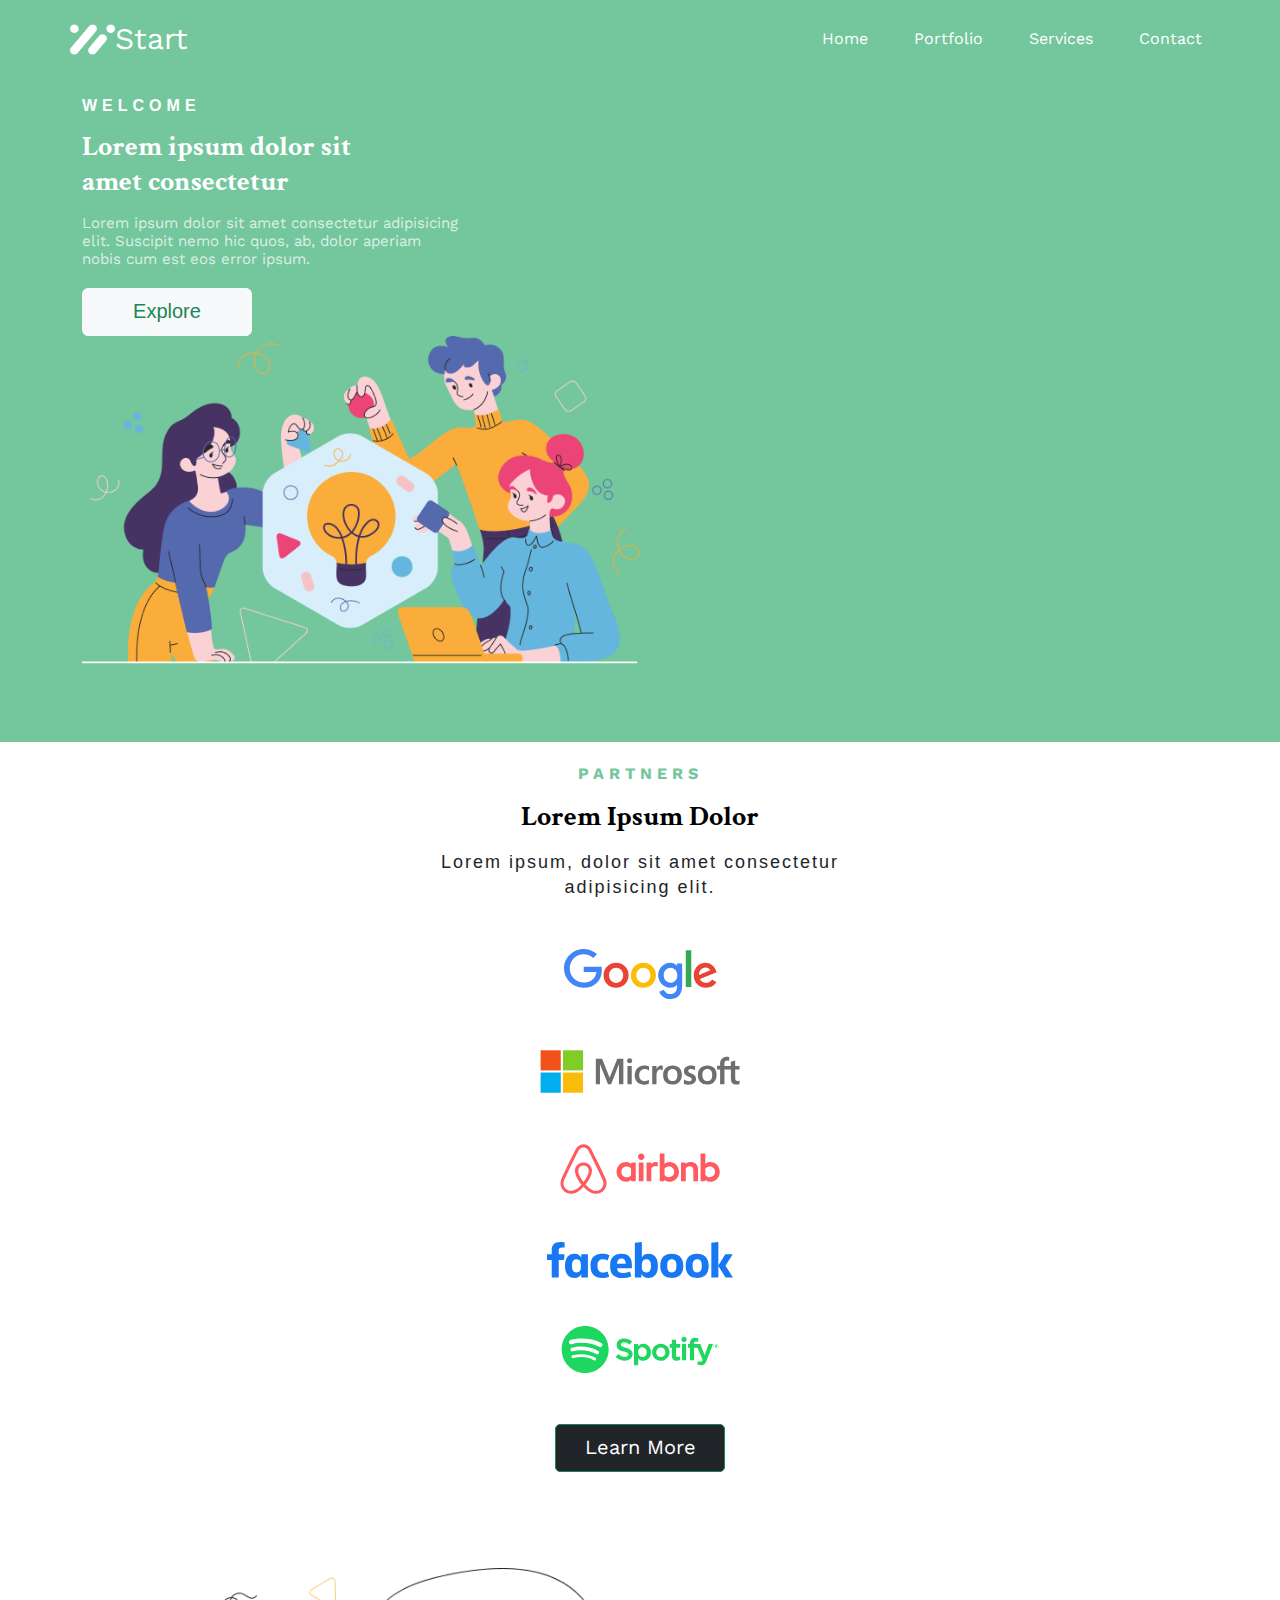
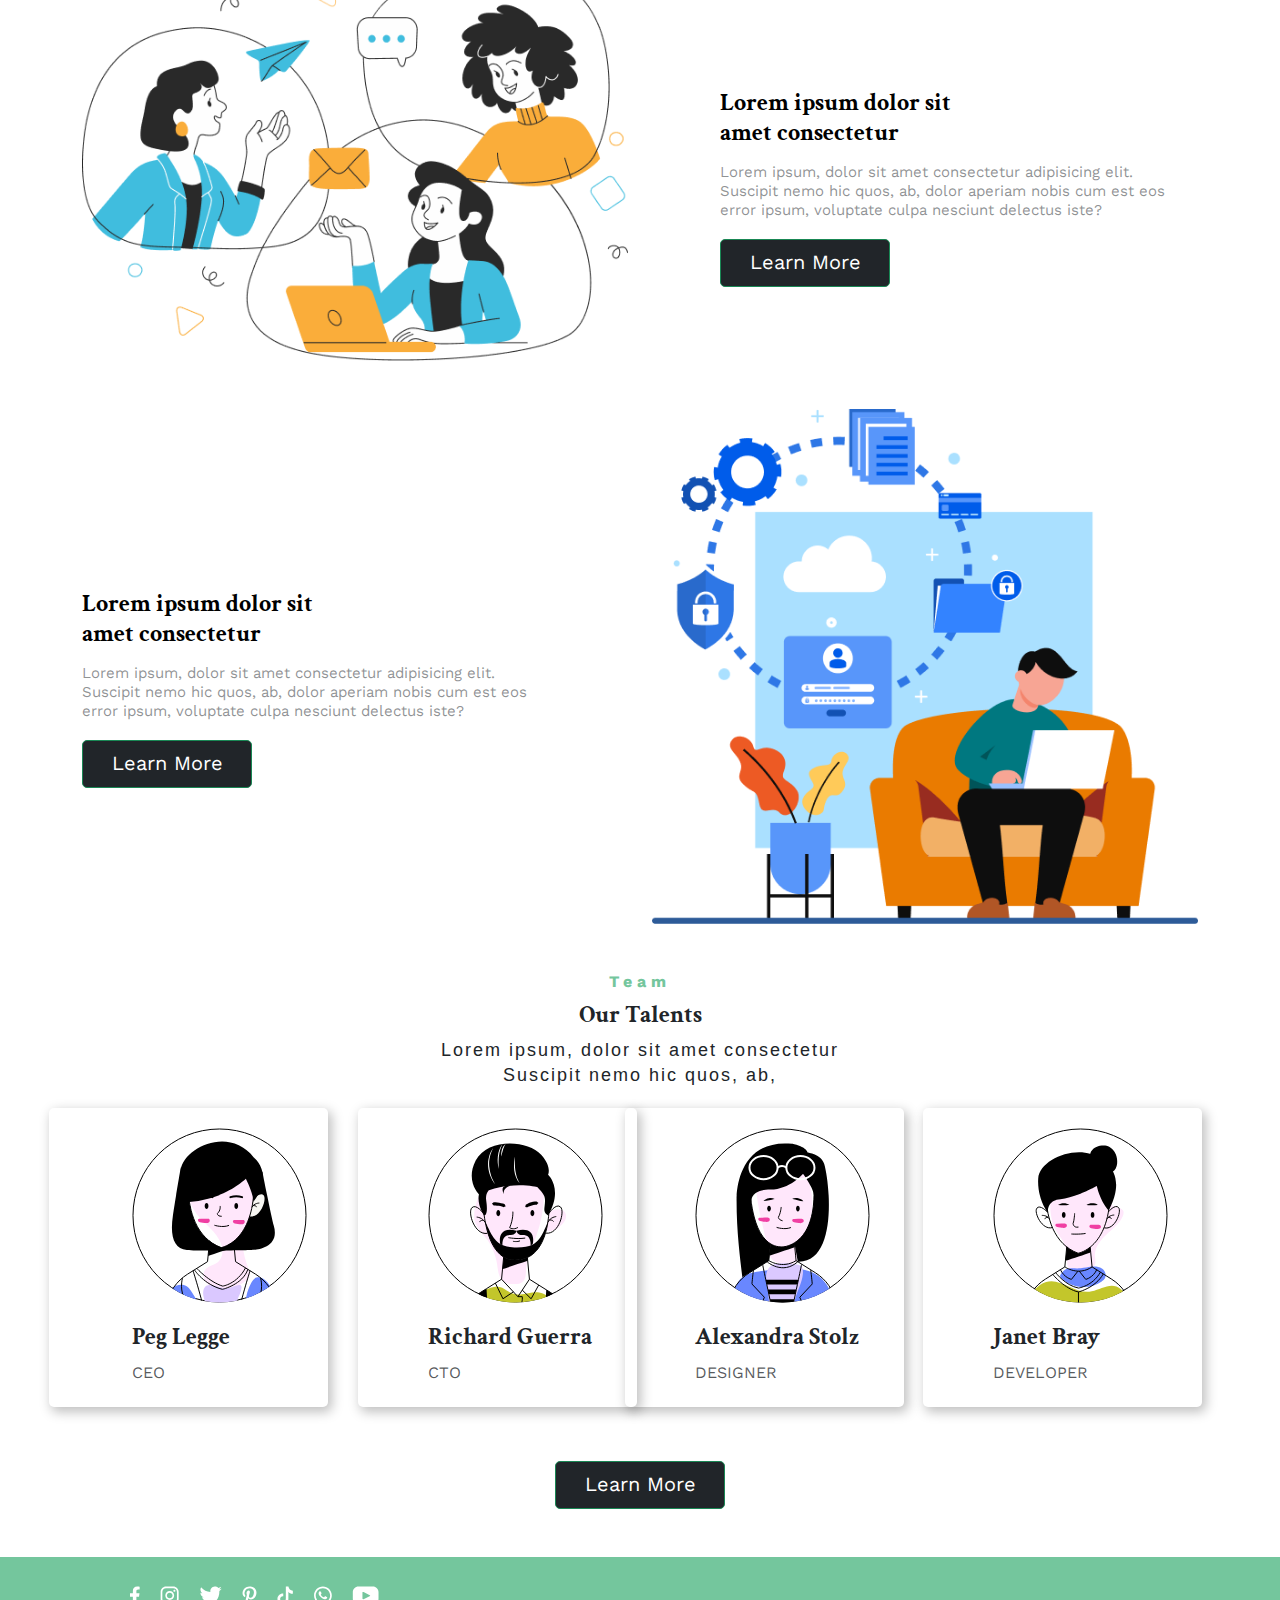
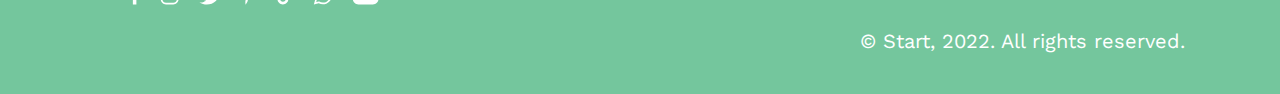
==== index.html @ 235ce5a2 "Fix RES of 1400" ====
<!DOCTYPE html>
<html lang="en">
<head>
    <meta charset="UTF-8"/>
    <meta name="viewport" content="width=device-width, initial-scale=1.0"/>
    <title>Responsive Website</title>
    <!-- slider stylesheet -->
    <link href="https://cdn.jsdelivr.net/npm/bootstrap@5.3.3/dist/css/bootstrap.min.css" rel="stylesheet" integrity="sha384-QWTKZyjpPEjISv5WaRU9OFeRpok6YctnYmDr5pNlyT2bRjXh0JMhjY6hW+ALEwIH" crossorigin="anonymous"/>
    <!-- Bootstrap -->
    <link rel="stylesheet" href="css/bootstrap-utilities.css"/>
    <!-- custom style -->
    <link rel="stylesheet" href="css/style.css"/>
    <!-- Responsive style -->
     <link rel="stylesheet" href="css/responsive.css"/>
</head>
<body>  
  <!-- Hero area -->
  <div class="hero_area">
    <!-- Header -->
    <header class="headersection">
      <div class="headertop">
        <div class="container-fulid">
          <nav class="py-xxl-4 mx-auto navbar navbar-expand-lg navbar-light container">
                <img src="img/Group_1.png" alt="start" class="Logo_Start img-fluid">
                <a class="navbar-brand text-white" href="index.html">Start</a>

              <button class="navbar-toggler" type="button" data-bs-toggle="collapse" data-bs-target="#navbarNav" aria-controls="navbarNav" aria-expanded="false" aria-label="Toggle navigation">
                <span class="navbar-toggler-icon"></span>
              </button>

            <div class="collapse navbar-collapse" id="navbarNav">
              <ul class="navbar-nav ms-auto">
                  <li class="nav-item">
                    <a class="nav-link text-white" href="index.html">Home</a></li>
                  <li class="nav-item">
                    <a class="nav-link text-white" href="portfolio.html">Portfolio</a></li>
                  <li class="nav-item">
                    <a class="nav-link text-white" href="ourservices.html">Services</a></li>
                  <li class="nav-item">
                    <a class="nav-link text-white" href="contact us.html">Contact</a></li>
              </ul>
            </div>
          </nav>
        </div>
      </div>
      </header>
    <!-- End Of Header Section-->
 
    <!-- Hero Section -->
    <section class="">
      <div class="Topic_Welcome">
        <div class="Padding_Hero text-white py-5">
            <div class="py-auto container">
              <div class="Row_Welcome">
                <div class="Welcome_Box col-md-6">
                  <h4 class="text-uppercase">Welcome</h4>
                  <h1 class="h1 fw-bold">Lorem ipsum dolor sit <br>amet consectetur</h1>
                      <div>
                        <p class="text1">Lorem ipsum dolor sit amet consectetur adipisicing <br>elit. Suscipit nemo hic quos, ab, dolor aperiam <br>nobis cum est eos error ipsum.</p>
                      </div>
                        <div>
                          <a href="#explore" class="explore col-md-3 btn btn-light text-success">Explore</a>
                        </div>
                </div>
                <div class="Teamwork_3 col-md-6">
                  <img src="img/Group.png" alt="Teamwork illustration" class="img-fluid">
                </div>
              </div>
            </div>
          </div>
      </div>
    </section>
    <!-- End Of Hero Section-->
  </div>
  <!-- End Of Hero area -->

  <!-- Partner Section -->
  <section class="Padding_Partner py-5">
    <div class="Partner_Section">
      <div class="container text-center">
        <h2 class="Partners">PARTNERS</h2>
        <h3 class="topic1"><strong>Lorem Ipsum Dolor</strong></h3>
        <p class="text2">Lorem ipsum, dolor sit amet consectetur <br>adipisicing elit.</br></p>
        <div class="image_Partner d-flex justify-content-center gap-5 mt-4">
          <img src="img/google.svg" alt="Google" class="img-google">
          <img src="img/microsoft.svg" alt="Microsoft" class="img-microsoft">
          <img src="/img/airbnb.svg" alt="Airbnb" class="img-airbnb" >
          <img src="/img/facebook.svg" alt="Facebook" class="img-facebook">
          <img src="/img/spotify.svg" alt="Spotify" class="img-spotify">
        </div><br><br>
        <a href="#" class="LearnMore1 btn btn-success">Learn More</a>
      </div>
    </div>
  </section>
  <!-- End Of Partner Section-->

  <!-- Features Section -->
  <section class="py-5">
    <div class="Features_Section">
      <div class="container">
        <div class="row">
          <div class="col-md-6">
            <img src="/img/Group_2.png" alt="Feature 1" class="img-fluid">
          </div>
            <div class="col-md-6">
              <div class="box1">
                  <h3 class="topic2"><strong>Lorem ipsum dolor sit <br>amet consectetur </strong></h3>
                  <div><p class="text3">Lorem ipsum, dolor sit amet consectetur adipisicing elit. <br>Suscipit nemo hic quos, ab, dolor aperiam nobis cum est eos <br>error ipsum, voluptate culpa nesciunt delectus iste?</p>
                  </div>
                    <a href="#" class="LearnMore2 btn btn-success">Learn More</a>
              </div>  
            </div> 
        </div>
      </div>
    </div>
  </section>
  <section class="py-6">
    <div class="Features_Section2">
      <div class="container"> 
        <div class="row d-flex flex-row-reverse">
          <div class="col-md-6">
            <img src="/img/sitwork.png" alt="Feature 2" class="img-fluid">
          </div>
              <div class="col-md-6">
                <div class="box2">
                  <h3 class="topic3"><strong>Lorem ipsum dolor sit <br>amet consectetur </strong></h3>
                  <div><p class="text4">Lorem ipsum, dolor sit amet consectetur adipisicing elit. <br>Suscipit nemo hic quos, ab, dolor aperiam nobis cum est eos <br>error ipsum, voluptate culpa nesciunt delectus iste?</p>
              </div>
              <a href="#" class="LearnMore3 btn btn-success">Learn More</a>
            </div>
          </div>
        </div>
      </div>
    </div>
  </section>
  <!-- End Of Features Section-->

  <!-- Team Section -->
<section class="py-5">
  <div class="Team_Section">
    <div class="container text-center">
      <h2 class="Team">Team</h2>
      <h3 class="topic4"><strong>Our Talents</strong></h3>
      <p class="text5">Lorem ipsum, dolor sit amet consectetur <br>Suscipit nemo hic quos, ab,</br></p>
      <div class="Four_Card row g-4">

        <!-- Card 1 -->
        <div class="Card1_Section col-md-6 col-lg-3">
          <div class="card1">
            <div class="peg">
              <img src="img/Peg.svg" class="Peggy" alt="Team Member 1">
              <div class="TextPeg">
                <div class="card-body text-start">
                  <h5 class="titlePeg">Peg Legge</h5>
                  <p class="card-text text-muted">CEO</p>
                </div>
              </div>
            </div>
          </div>
        </div>
        <!-- End Of Card 1 --> 

        <!-- Card 2 -->
        <div class="Card2_Section col-md-6 col-lg-3">
          <div class="card2">
            <div class="richard">
              <img src="img/Richard.svg" class="Rich" alt="Team Member 2">
              <div class="TextRichard">
                <div class="card-body text-start">
                  <h5 class="titleRichard">Richard Guerra</h5>
                  <p class="card-text text-muted">CTO</p>
                </div>
              </div>
            </div>
          </div>
        </div>
        <!-- End Of Card 2 -->  

        <!-- Card 3 -->
        <div class="Card3_Section col-md-6 col-lg-3">
          <div class="card3">
            <div class="alexandra">
              <img src="img/Alexandra.svg" class="Alex" alt="Team Member 3">
              <div class="TextAlex">
                <div class="card-body text-start">
                  <h5 class="titleAlex">Alexandra Stolz</h5>
                  <p class="card-text text-muted">DESIGNER</p>
                </div>
              </div>
            </div>
          </div>
        </div>
        <!-- End Of Card 3 -->  

        <!-- Card 4 -->
        <div class="Card4_Section col-md-6 col-lg-3">
          <div class="card4">
            <div class="janet">
              <img src="img/Janet.svg" class="Janet" alt="Team Member 4">
              <div class="TextJanet">
                <div class="card-body text-start">
                  <h5 class="titleJanet">Janet Bray</h5>
                  <p class="card-text text-muted">DEVELOPER</p>
                </div>
              </div>
            </div>
          </div>
        </div>
        <div>
          <a href="#" class="Viewteam btn btn-success">Learn More</a>
        </div> 
        <!-- End Of Card 4 -->  
  </div>
</section>
<!-- End Of Team Section-->

<!-- Footer Section -->

<footer class="footerblackground">
  <div class="Footer_Index container py-4">
    <div class="logo_box text-end">
      <div class="logo">
        <img src="img/logofacebook.svg" alt="facebook">
        <img src="img/logoinstagram.svg" alt="instagram">
        <img src="img/logotwitter.svg" alt="twitter">
        <img src="img/logopinterest.svg" alt="pinterest">
        <img src="img/logotiktok.svg" alt="tiktok">
        <img src="img/logowhatsapp.svg" alt="whatsapp">
        <img src="img/logoyoutube.svg" alt="youtube">
      </div>  
        <div class="Year_text">
          <p>&copy; Start, 2022. All rights reserved.</p>
        </div> 
    </div>
  </div>
</footer>
<!-- End Of Footer -->

    <script src="js/bootstrap.js"></script>
    <script src="https://cdn.jsdelivr.net/npm/bootstrap@5.3.3/dist/js/bootstrap.bundle.min.js" integrity="sha384-YvpcrYf0tY3lHB60NNkmXc5s9fDVZLESaAA55NDzOxhy9GkcIdslK1eN7N6jIeHz" crossorigin="anonymous">
    </script>
</body>
</html>
---- css/style.css ----
@import url('https://fonts.googleapis.com/css2?family=Crimson+Text:ital,wght@0,400;0,600;0,700;1,400;1,600;1,700&family=Work+Sans:ital,wght@0,100..900;1,100..900&display=swap');
@import url('https://fonts.googleapis.com/css2?family=Crimson+Text:ital,wght@0,400;0,600;0,700;1,400;1,600;1,700&family=Work+Sans:ital,wght@0,100..900;1,100..900&display=swap');

@font-face {
  font-family: 'Work Sans';
  src: url('/font/WorkSans-Regular.ttf') format('truetype');
  font-weight: normal;
  font-style: normal;
}

.html{
  margin: 0;
  padding: 0;
}

body {
  font-family: 'Work Sans', sans-serif;
  line-height: 1.6;
  margin: 0;
  padding: 0;
}

header .navbar-brand {
  font-size: 1.8rem;
}

section h1 {
  font-size: 2.5rem;
}

section p {
  font-size: 1rem;
  margin-bottom: 20px;
}
/* Header */
.hero_area{
  background-color: #74c69d;
  color: white;
}

.navbar-nav{
    gap: 30px;
}

nav a {
  transition: transform 0.2s ease,
}

nav a:hover {
  transform: scale(1.1); 
}

/* Hero Section*/

.text-uppercase{
  font-family: 'Works sans', sans-serif;
  font-weight: 700;
  font-size: 16px;
  line-height: 20px;
  letter-spacing: 5px;
  height: 40px;
}
.h1.fw-bold{
  font-family: 'Crimson Text', sans-serif;
  font-weight: 700;
  font-size: 40px;
  line-height: 50px;    
}
.text1 {
  font-weight: 400;
  font-size: 15px;
  line-height: 18.75px;
  padding: auto;
  margin-top: 15px;
  line-height: 20px;
  color: rgba(255, 255, 255, 0.486);
}
.explore{
  font-family: 'Works sans',sans-serif;
  text-align: center;
  font-weight: 400;
  font-size: 20px;
  line-height: 25px;

}
/* Partner Section */

.topic1{
  font-family: 'Crimson Text', sans-serif;
  size: 40px;
  font-weight: 700;
  text-align: center;
  line-height: 50px;
  color: black;
}
.Partners{
  font-family: 'Work Sans', sans-serif;
  font-weight: 700;
  font-size: 16px;
  line-height: 20px;
  letter-spacing: 5px;
  text-align: center;
  color: #74c69d;
}
.text2{
  font-family: 'Works sans', sans-serif;
  font-weight: 400;
  font-size: 18px;
  line-height: 25px;
  text-align: center;
  letter-spacing: 2px;
}
.LearnMore1{  
  width: 170px;
  height: 48px;
  border-radius: 5px;
  font-family: 'Works sans' sans-serif;
  font-weight: 400;
  font-size: 20px;
  line-height: 25px;
  text-align: center;
  padding: 10px 10px;
  background-color: #212529;
  
}

/* Features Section  */

.box1{
  width: 100%;
  padding-right: 15px;
  padding-left: 68px;
  padding-top: 90px;
}
.topic2{
  font-family: 'Crimson Text', sans-serif;
  font-size: 40px;
  font-weight: 700;
  line-height: 50px;
  color: black;
}
.text3{
  font-weight: 400;
  font-size: 15px;
  line-height: 18.75px;
  padding: auto;
  margin-top: 15px;
  color: #21252980
}
.LearnMore2{
  width: 170px;
  height: 48px;
  border-radius: 5px;
  font-family: 'Works sans' sans-serif;
  font-weight: 400;
  font-size: 20px;
  line-height: 25px;
  text-align: center;
  padding: 10px 10px;
  background-color: #212529;
}

.box2{  
  width: 100%;
  padding-right: 15px;
  padding-top: 150px;
}
.topic3{
  font-family: 'Crimson Text', sans-serif;
  font-size: 40px;
  font-weight: 700;
  line-height: 60px;
  color: black;
}
.text4{
  font-weight: 400;
  font-size: 15px;
  line-height: 18.75px;
  padding: auto;
  margin-top: 15px;
  color: #21252980
}
.LearnMore3{
  width: 170px;
  height: 48px;
  border-radius: 5px;
  font-family: 'Works sans' sans-serif;
  font-weight: 400;
  font-size: 20px;
  line-height: 25px;
  text-align: center;
  padding: 10px 10px;
  background-color: #212529;
}

/* Team Section */

.Team{
  font-family: 'Work Sans', sans-serif;
  font-weight: 700;
  font-size: 16px;
  line-height: 20px;
  letter-spacing: 5px;
  text-align: center;
  color: #74c69d;
}

.topic4{
  font-family: 'Crimson Text', sans-serif;
  font-weight: 700;
  font-size: 40px;
  line-height: 50px;
  text-align: center;
  color: #212529;
}

.text5{
  font-family: 'Works sans', sans-serif;
  font-weight: 400;
  font-size: 20px;
  line-height: 25px;
  text-align: center;
  letter-spacing: 2px;
}

/* Card 1 */

.card1{
  border-radius: 5px;
  box-shadow: 3px 4px 12px 1px #00000040;
  width: 279px;
  height: 299px;
  gap: 0px;
  opacity: 0px;
  transition: transform 0.3s ease;
}
.card1:hover{
  transform: translateY(-10px);
  box-shadow: #212529;
}

.Peggy{
  width: 175px;
  height: 175px;
}
.peg{
  position: relative;
  width: 202px;
  height: 260px;
  top: 20px;
  left: 38px;
}
.titlePeg{
  font-family: 'Crimson Text', sans-serif;
  font-weight: 700;
  font-size: 24px;
  line-height: 30px; 
  color: #212529;
}
.TextPeg{
  position: relative;
  width: 202px;
  height: 66px;
  top: 19px;
}

/* Card 2 */

.card2{
  position: relative;
  border-radius: 5px;
  box-shadow: 3px 4px 12px 1px #00000040;
  width: 252px;
  height: 299px;
  left: 14px;
  transition: transform 0.3s ease;
}

.card2:hover{
  transform: translateY(-10px);
  box-shadow: #212529;
}
.Rich{
  width: 175px;
  height: 175px;
  border: 1px;
}
.richard{
  position: relative;
  width: 202px;
  height: 260px;
  top: 20px;
  left: 25px;
}
.titleRichard{
  font-family: 'Crimson Text', sans-serif;
  font-weight: 700;
  font-size: 24px;
  line-height: 30px; 
  color: #212529;
}
.TextRichard{
  position: relative;
  width: 202px;
  height: 66px;
  top: 19px;
}
/* Card 3 */

.card3{
  position: relative;
  border-radius: 5px;
  box-shadow: 3px 4px 12px 1px #00000040;
  width: 252px;
  height: 299px;
  left: 12px;
  transition: transform 0.3s ease;
}

.card3:hover{
  transform: translateY(-10px);
  box-shadow: #212529;
}
.Alex{
  width: 175px;
  height: 175px;
  border: 1px;
}
.alexandra{
  position: relative;
  width: 202px;
  height: 260px;
  top: 20px;
  left: 25px;
}
.titleAlex{
  font-family: 'Crimson Text', sans-serif;
  font-weight: 700;
  font-size: 24px;
  line-height: 30px; 
  color: #212529;
}
.TextAlex{
  position: relative;
  width: 202px;
  height: 66px;
  top: 19px;
}

/* Card 4 */

.card4{
  border-radius: 5px;
  box-shadow: 3px 4px 12px 1px #00000040;
  width: 252px;
  height: 299px;
  transition: transform 0.3s ease;
}

.card4:hover{
  transform: translateY(-10px);
  box-shadow: #212529;
}
.Janet{
  width: 175px;
  height: 175px;
  border: 1px;
}
.janet{
  position: relative;
  width: 202px;
  height: 260px;
  top: 20px;
  left: 25px;
}
.titleJanet{
  font-family: 'Crimson Text', sans-serif;
  font-weight: 700;
  font-size: 24px;
  line-height: 30px; 
  color: #212529;
}
.TextJanet{
  position: relative;
  width: 202px;
  height: 66px;
  top: 19px;
}
/* btn ViewTeam */
.Viewteam{
  width: 170px;
  height: 48px;
  border-radius: 5px;
  font-family: 'Works sans' sans-serif;
  font-weight: 400;
  font-size: 20px;
  line-height: 25px;
  text-align: center;
  padding: 10px 10px;
  background-color: #212529;
}

/*Footer Section */
.footerblackground{
  background-color: #74c69d;
}

.logo{
  width: 242px;
  height: 18px;
  letter-spacing: 10px;
  padding-right: 18px;
  padding-top: 15px
}

.Year_text{
  font-family: 'Work Sans', sans-serif;
  font-weight: 400;
  font-size: 20px;
  line-height: 25px;
  color: white;
}

/* Portfolio */

.headersection{
  background-color: #74c69d;
  color: white;
}
.Works{
  font-family: 'Work Sans', sans-serif;
  font-weight: 700;
  font-size: 16px;
  line-height: 20px;
  letter-spacing: 5px;
  text-align: center;
  color: #74c69d;
}

.Portfolio{
  font-family: 'Crimson Text',sans-serif;
  font-weight: 700;
  font-size: 40px;
  line-height: 50px;
  text-align: center;
}

.text5{
  font-family: 'Works sans', sans-serif;
  font-weight: 400;
  font-size: 18px;
  line-height: 25px;
  text-align: center;
  letter-spacing: 2px;
}

/* Work Poster */

.example1{
  position: relative;
  right: 20px;
}
.example2{
  position: relative;
  left: 12px;
}
.example3{
  position: relative;
  right: 20px;
}
.example4{
  position: relative;
  left: 12px;
}
.example5{
  position: relative;
  right: 20px;
}
.example6{
  position: relative;
  left: 12px;
}
.example7{
  position: relative;
  right: 20px;
}
.example8{
  position: relative;
  left: 12px;
}
/* button */

.LearnMore4{
  width: 170px;
  height: 48px;
  border-radius: 5px;
  font-family: 'Works sans' sans-serif;
  font-weight: 400;
  font-size: 20px;
  line-height: 25px;
  text-align: center;
  padding: 10px 10px;
  background-color: #212529;
}

/* Our Services Section */

.Plans{
  font-family: 'Work Sans', sans-serif;
  font-weight: 700;
  font-size: 16px;
  line-height: 20px;
  letter-spacing: 5px;
  text-align: center;
  color: #74c69d;
}

.OurServices{
  font-family: 'Crimson Text',sans-serif;
  font-weight: 700;
  font-size: 40px;
  line-height: 50px;
  text-align: center;
}

.text6{
  font-family: 'Works sans', sans-serif;
  font-weight: 400;
  font-size: 18px;
  line-height: 25px;
  text-align: center;
  letter-spacing: 2px;
}
/* Services Section */

/* Basic services */

.basic-services{
  width: 339px;
  height: 542px;
  border-radius: 5px;
  padding: 46px 36px 46px 30px;
  box-shadow: 3px 4px 12px 1px #00000040;
  transition: transform 0.3s ease;
}

.basic-services:hover{
  transform: translateY(-10px);
  box-shadow: 0 6px 12px rgba(0, 0, 0, 0.2);
}

.basicTitle{
  font-family: 'Work Sans',sans-serif;
  font-weight: 400;
  font-size: 15px;
  line-height: 18px;
}

.basicDetail{
  font-family: 'Work Sans',sans-serif;
  font-weight: 400;
  font-size: 15px;
  line-height: 18px;
  text-align: center;
  color: #21252980;
}

.basic-list{
  margin-top: 50px;
  margin-bottom: 40px;
  text-align: left;
  padding-left: 0;
}

.basic-list li{
  list-style: none;
  margin-bottom: 10px;
}

.correct{
  padding-right: 11px;
}

.price{
  font-family: 'Work Sans', sans-serif;
  font-weight: 700;
  font-size: 40px;
  line-height: 50px;
}

.month{
  font-family: 'Work Sans',sans-serif;
  font-weight: 400;
  font-size: 15px;
  line-height: 18px;
  color: #21252980;
}
/* Plus services */

.plus-services{
  width: 339px;
  height: 542px;
  border-radius: 5px;
  padding: 46px 36px 46px 30px;
  box-shadow: 3px 4px 12px 1px #00000040;
  transition: transform 0.3s ease;
}

.plus-services:hover{
  transform: translateY(-10px);
  box-shadow: 0 6px 12px rgba(0, 0, 0, 0.2);
}

.plusTitle{
  font-family: 'Work Sans',sans-serif;
  font-weight: 400;
  font-size: 15px;
  line-height: 18px;
}

.plusDetail{
  font-family: 'Work Sans',sans-serif;
  font-weight: 400;
  font-size: 15px;
  line-height: 18px;
  text-align: center;
  color: #21252980;
}

.plus-list{
  margin-top: 50px;
  margin-bottom: 40px;
  text-align: left;
  padding-left: 0;
}

.plus-list li{
  list-style: none;
  margin-bottom: 10px;
}

/* Pro services */

.pro-services{
  width: 339px;
  height: 542px;
  border-radius: 5px;
  padding: 46px 36px 46px 30px;
  box-shadow: 3px 4px 12px 1px #00000040;
  transition: transform 0.3s ease;
}

.pro-services:hover{
  transform: translateY(-10px);
  box-shadow: 0 6px 12px rgba(0, 0, 0, 0.2);
}

.proTitle{
  font-family: 'Work Sans',sans-serif;
  font-weight: 400;
  font-size: 15px;
  line-height: 18px;
}

.proDetail{
  font-family: 'Work Sans',sans-serif;
  font-weight: 400;
  font-size: 15px;
  line-height: 18px;
  text-align: center;
  color: #21252980;
}

.pro-list{
  margin-top: 50px;
  margin-bottom: 40px;
  text-align: left;
  padding-left: 0;
}

.pro-list li{
  list-style: none;
  margin-bottom: 10px;
}


/* button Services */

.LearnMore5{
  width: 170px;
  height: 48px;
  border-radius: 5px;
  font-family: 'Works sans' sans-serif;
  font-weight: 400;
  font-size: 20px;
  line-height: 25px;
  text-align: center;
  padding: 10px 10px;
  background-color: #212529;
}

.LearnMore6{
  width: 170px;
  height: 48px;
  border-radius: 5px;
  font-family: 'Works sans' sans-serif;
  font-weight: 400;
  font-size: 20px;
  line-height: 25px;
  text-align: center;
  padding: 10px 10px;
  background-color: #212529;
}

.LearnMore7{
  width: 170px;
  height: 48px;
  border-radius: 5px;
  font-family: 'Works sans' sans-serif;
  font-weight: 400;
  font-size: 20px;
  line-height: 25px;
  text-align: center;
  padding: 10px 10px;
  background-color: #212529;
}

/* Padding Our Services */

.Padding_Services{
  padding-top: 40px;
  padding-bottom: 150px;
}

/* Contact Section */

.NameTitle{
  font-family: 'Work Sans',sans-serif;
  font-weight: 400;
  font-size: 20px;
  line-height: 25px;
}

.name{
  width: 575px;
  height: 38px;
  border-radius: 5px;
  border: 1px solid #000000;
  background-color: #EEEEEE;
  margin-top: 8px;
}

.EmailBox{
  margin-top: 20px;
}
.EmailTitle{
  font-family: 'Work Sans',sans-serif;
  font-weight: 400;
  font-size: 20px;
  line-height: 25px;
}

.email{
  width: 575px;
  height: 38px;
  border-radius: 5px;
  border: 1px solid #000000;
  background-color: #EEEEEE;
  margin-top: 8px;
}

.MessageBox{
  margin-top: 20px;
}
.MessageTitle{
  font-family: 'Work Sans',sans-serif;
  font-weight: 400;
  font-size: 20px;
  line-height: 25px;
}

.message{
  width: 575px;
  height: 75px;
  border-radius: 5px;
  border: 1px solid #000000;
  background-color: #EEEEEE;
  margin-top: 8px;
}

.SubmitBox{
  margin-top: 20px;
}
.Submit{
  width: 575px;
  height: 48px;
  border-radius: 5px;
  background-color: #212529;
}

.SubmitText{
  font-family: 'Work Sans',sans-serif;
  font-weight: 400;
  font-size: 20px;
  line-height: 25px;
  text-align: center;
  margin-top: 5px;
}

.map_container{
  padding-left: 30px;
}

.section-contact{
  padding-top: 6.4rem;
}

/* Navbar Toggle */

.navbar-toggler{
    border: 0;
}
.navbar-toggler-icon{
  background-image: url("data:image/svg+xml,%3csvg xmlns='http://www.w3.org/2000/svg' viewBox='0 0 30 30'%3e%3cpath stroke='white' stroke-linecap='round' stroke-miterlimit='10' stroke-width='2' d='M4 7h22M4 15h22M4 23h22'/%3e%3c/svg%3e");
}
---- css/responsive.css ----
@media (min-width: 1400px) {

    /* Hero Section */

    .headertop{
        padding: 35px 135px 40px 135px;
    }
    .Padding_Hero{
        padding: 0px 0px 0px 0px !important; 
    }
    .Row_Welcome{
        padding: 0px 129.72px 82.27px 130px; 
    }
    .Welcome_Box{
        position: relative;
        top: 50%;
    }
    .Teamwork_3{
        position: relative;
        left: 50%;
        bottom: 240px;
        width: 644.28px;
    }
}
@media (max-width: 1024px) {
        html{
        width: 100%;
        height: 100%;
    }

    .container-fulid{
        padding: 35px 80px 0px 80px;
    }

    .Topic_Welcome{
        padding: 40px 80px 0px 80px;
    }
    .container{
        padding: 0;
        margin: 0;
    }
    .Partner_Section{
        padding: 0px 20px 0px 20px;
    }
    .img-google{
        width: 150px;
    }
    .img-microsoft{
        width: 140px;
    }
    .img-airbnb{
        width: 140px;
    }
    .img-facebook{
        width: 140px;
    }
    .img-spotify{
        width: 140px;
    }

    /* Feature Section */

    .Features_Section{
        padding: 0px 30px 0px 30px; 
    }
    .box1{
        padding: 0px 15px;
        margin-top: 50px;
    }
    .Features_Section2{
        padding: 0px 30px 0px 30px; 
    }
    .box2{
        padding: 0px 15px;
        margin-top: 120px; 
    }

    /* Team Section */

    .Team_Section{
        padding: 0px 30px 0px 30px; 
    }
    .Card1_Section{
        padding-left: 25px !important;
    }
    .card1{
        width: 210px;
        height: 300px;
    }
    .peg{
        left: 10px;
    }
    .Peggy{
        width: 190px;
        padding-right: 20px;
    }
    .Card2_Section{
        padding-left: 10px !important;
    }
    .card2{
        width: 210px;
        height: 300px;
    }
    .richard{
        left: 10px;
    }
    .Rich{
        width: 190px;
        padding-right: 20px;
    }
    .Card3_Section{
        padding-left: 10px !important;  
    }
    .card3{
        width: 210px;
        height: 300px;
    }
    .alexandra{
        left: 10px;
    }
    .Alex{
        width: 190px;
        padding-right: 20px;
    }
    .Card4_Section{
        padding-left: 20px !important;
    }
    .card4{
        width: 210px;
        height: 300px;
    }
    .janet{
        left: 10px;
    }
    .Janet{
        width: 190px;
        padding-right: 20px;
    }
    .Footer_Index{
        padding-left: 38px;
        padding-right: 0px;
    }

    /* portfolio */

    .Start_Section{
        padding-bottom: 30px;
    }
    .Portfolio_Section{
        padding: 0px 20px 0px 20px;
    }
    .Work_Section{
        padding: 0px 20px 0px 20px;
    }
    .Work_Poster{   
        margin: 0;
        padding-bottom: 10px;
    }
    .example1{
        max-width: 100%;  
        bottom: 42px;
        left: 10px; 
    }
    .example2{
        max-width: 100%;   
        bottom: 42px;
    }
    .example3{
        max-width: 100%;
        bottom: 42px;
        left: 10px; 
    }
    .example4{
        max-width: 100%;
        bottom: 42px;
    }
    .example5{
        max-width: 100%;
        bottom: 42px;
        left: 10px; 
    }
    .example6{
        max-width: 100%;
        bottom: 42px;
    }
    .example7{
        max-width: 100%;
        bottom: 42px;
        left: 10px; 
    }
    .example8{
        max-width: 100%;
        bottom: 42px;
    }
    .Footer_Portfolio{
        padding-left: 38px;
        padding-right: 0px;
    }

    /* Our Services */

    .Services_Header{
        padding-bottom: 30px;
    }
    .Services_Section{
        padding: 0px 20px 0px 20px;
    }
    .OurServices_Section{
        padding: 0px 20px 0px 31px;
    }
    .basic-services{
        max-width: 100%;
    }
    .plus-services{
        max-width: 100%;
    }
    .pro-services{
        max-width: 100%;
    }
    .Footer_Services{
        padding-left: 38px;
        padding-right: 0px;
    }
    .Padding_Services{
        padding-top: 40px;
        padding-bottom: 305px;
    }

    /* Contact us */
    .Contact_Header{
        padding-bottom: 30px;       
    }
    .Contact_Section{
        padding-left: 50px;
        padding-top: 8px;
    }
    .Inform_Section{
        padding: 0px 20px 0px 31px;
    }
    .Inform_box form {
        width: 100%;
    }
    .Inform_box input{
        width: 100%;
    }
    .SubmitBox .Submit{
        width: 100%;
    }
    .map iframe{
        width: 450px;
    }
    .Footer_Contact{
        padding-left: 38px;
        padding-right: 0px;
    }
    .Padding_Inform{
        padding-top: 40px;
        padding-bottom: 388px;
    }
}   



@media (max-width: 576px) {}

@media (max-width: 480px) {}

@media (max-width: 400px) {}

@media (max-width: 768px) {

    /* Header */
    .container-fulid{
        padding: 17px 20px 0px 20px;
    }

    .navbar-brand{
        position: relative;
        right: 14.5rem;
        font-size: 40px !important;
    }

    .navbar-toggler-icon{
        width: 40px;
        height: 40px;
    }

    .navbar-nav{
        text-align: center;
    }

    /* Hero Section */

    .Topic_Welcome{
        padding: 0px 20px 0px 20px;
    }

    .Padding_Hero{
        padding-top: 40px !important;
    }

    .h1{
        font-size: 28px !important;
        line-height: 40px !important;
    }

    .explore{
        width: 150px;
    }

    /* Partner Section */

    .img-google, .img-microsoft, .img-airbnb, .img-facebook, .img-spotify{
        width: 100px;
    }

    /* Feature Section */

    .Features_Section, .Features_Section2{
        padding: 0px 20px;
    }

    .box1, .box2{
        margin-top: 0px;
    }

    .topic2, .topic3{
        font-size: 35px;
        width: 350px;
    }

    /* Team Section */

    .Team_Section{
        padding: 0px 20px;
    }

    .Card1_Section, .Card2_Section, .Card3_Section, .Card4_Section{
        padding-left: 50px;
    }
    .peg, .richard, .alexandra, .janet{
        padding-left: 45px;
    }

    .card1, .card2, .card3, .card4{
        width: 279px !important;
    }

    .Card1_Section{
        padding-left: 60px !important;
        padding-bottom: 30px;
    }

    .Card3_Section{
        padding-left: 48px !important;
    }

    .Card4_Section{
        padding-left: 23px !important;
    }

    /* Footer */

    .Footer_Index{
        margin-top: 2px;
    }

    /* Portfolio */

    .Start_Section{
        padding-bottom: 0px;
    }

    /* Footer Portfolio */

    .Footer_Portfolio{
        margin-top: 1px;
    }

    /* Our Services */
    
    .Services_Header{
        padding-bottom: 0px;
    }

    /* Basic Plus Pro Section */

    .Padding_Services{
        padding-top: 0px;
        padding-bottom: 40px;
    }

    .Row_Promotion{
        display: flex;
        flex-direction: column;
        align-items: center;
    }

    .Basic_Col, .Plus_Col, .Pro_Col{
        margin-right: 130px;
    }

    .basic-services, .plus-services, .pro-services{
        max-width: 542px;
        max-height: 100%;
        margin-bottom: 50px;
    }

    /* Footer Services */

    .Footer_Services{
        margin-top: 1px;
    }

    /* Contact */

    .Contact_Header{
        padding-bottom: 0px;
    }
    
    /* Google map and Inform Section */

    .Inform_Section{   
        padding: 0px 20px 0px 20px;
    }

    .Inform_Row{
        display: flex;
        flex-direction: column-reverse;
        align-items: center;
    }
    
    .map_container{
        position: relative;
        right: 40px;
        padding-left: 0px;
        margin-bottom: 40px;
    }

    .Inform_box{
        position: relative;
        right: 40px;
        width: 450px;
    }
}

@media (min-width: 375px) {

    /* Header */

    .container-fulid{
        padding: 2px 20px 0px 20px;
    } 

    .Logo_Start{
        height: 31px;
        width: 45px;
    }

    .navbar-brand{
        right: 60px;
        font-size: 30px !important;
    }

    .navbar-toggler-icon{
        width: 35px;
        height: 35px;
    }
    .navbar-nav{
        text-align: center;    
    }

    .Teamwork_3{
        margin-bottom: 30px;
    }

    /* Hero Section */

    .Topic_Welcome{
        padding: 0px 20px 0px 20px;
    }

    .Topic_Welcome .row{
        display: flex;
        flex-direction: column-reverse;
    }

    .Padding_Hero{
        padding-top:  20px !important;
    }

    .h1{
        font-weight: 700 !important;
        font-size: 28px !important;
        line-height: 35px !important;
        position: relative;
        bottom: 15px;
        margin: 0%;
    }

    .text1{
        font-weight: 400;
        font-size: 15px;
        line-height: 18px;
        margin-top: 0px;
        color: #FFFFFFBF;
    }

    .explore{
        width: 170px;
        height: 48px;
        padding-top: 10px;
    }
    /* Partner */

    .Padding_Partner{
        padding-top: 22px !important;
    }

    .image_Partner{
        display: flex;
        gap: 20px;
        flex-direction: column;
        align-items: center;
        padding-top: 25px;
    }

    .img-microsoft{
        width: 200px;
        height: 49px;
    }

    .img-airbnb{
        width: 160px;
        height: 50px;
    }

    .img-facebook{
        width: 190px;
        height: 36px;
    }

    .img-spotify{
        width: 160px;
        height: 47px;
    }

    /* Feature Section */

    .Features_Section{
        padding: 0px 20px;
    }

    .topic2{
        font-weight: 700;
        font-size: 24px;
        line-height: 30px;
    }

    .box1{
        margin-top: 30px;
    }

    /* Feature Section 2 */

    .Features_Section2{
        padding: 0px 20px;
    }

    .topic3{
        font-weight: 700;
        font-size: 24px;
        line-height: 30px;
    }

    .box2{
        margin-top: 30px;
    }

    /* Team_Section */

    .Team_Section{
        padding: 0px 20px;
    }

    .topic4{
        font-weight: 700;
        font-size: 24px;
        line-height: 30px;
    }

    .Card1_Section{
        align-items: center;
        display: flex;
        flex-direction: column;
        padding-right: 60px;
    }

    .card1{
        width: 279px;
        height: 299px;
    }

    .peg{
        align-items: center;
        padding-left: 45px;
    }

    .Card2_Section{
        align-items: center;
        display: flex;
        flex-direction: column;
        padding-right: 40px;
        margin-bottom: 30px;
    }

    .card2{
        width: 279px;
        height: 299px;
    }
    .richard{
        align-items: center;
        padding-left: 45px;
    }

    .Card3_Section{
        align-items: center;
        display: flex;
        flex-direction: column;
        position: relative;
        right: 30px;
        margin-bottom: 30px;
    }

    .card3{
        width: 279px;
        height: 299px;
    }

    .alexandra{
        align-items: center;
        padding-left: 45px;
    }

    .Card4_Section{
        align-items: center;
        display: flex;
        flex-direction: column;
        padding-right: 23px;
        padding-bottom: 30px;
    }

    .card4{
        width: 279px;
        height: 299px;
    }

    .janet{
        align-items: center;
        padding-left: 45px;
    }

    /* Footer */

    .Footer_Index{
        padding: 0px 10px;
    }

    .logo{
        display: flex;
        align-items: center;
        padding-left: 50px;
        gap: 20px;
        padding-top: 10px;
    }

    .Year_text{
        padding-top: 30px;
        padding-right: 15px;
    }

    /* Header Portfolio */

    .Start_Section{
        padding-bottom: 0px;
    }

    .Portfolio{
        font-size: 24px;
    }

    .Padding_Port{
        padding-top: 25px !important;
        padding-bottom: 20px !important;
    }
    .Padding_Poster{
        padding-top: 0px !important;
        padding-bottom: 0px !important;
    }
    .Work_Poster img{
        max-width: 335px;
        max-height: 453px;
        left: -25px;
    }

    /* Button Portfolio */

    .Padding_Button_Port{
        padding-top: 0px !important;
    }

    /* Footer Portfolio */
    
    .Footer_Portfolio{
        padding: 0px 10px;
    }

    /* Our Services */

    .Services_Header{
        padding-bottom: 0px;
    }

    .Padding_Plans{
        padding-top: 25px !important;
        padding-bottom: 25px !important;
    }

    .OurServices{
        font-size: 24px;
    }
    
    .Padding_Services{
        padding-top: 0px;
        padding-bottom: 20px;
    }

    .OurServices_Section{
        padding: 0px 20px 0px 20px;
    }

    .Basic_Col , .Plus_Col, .Pro_Col{
        padding-bottom: 50px;
    }

    /* Footer Services */
        
    .Footer_Services{
        padding: 0px 10px;
    }

    /* Contact Header */

    .Contact_Header{
        padding-bottom: 0px;
    }

    /* Contact Section */

    .Padding_Contact{
        padding-bottom: 0px !important;
    }

    .Contact_Section{
        padding: 0px 20px 15px 20px;
    }

    /* Inform And Google Map */
    
    .Inform_Section{   
        padding: 0px 20px 0px 20px;
    }

    .Inform_Row{
        display: flex;
        flex-direction: column-reverse;
    }

    .map_container{
        padding-left: 55px;
        padding-bottom: 20px;
        width: 360px;
    }

    .map_container iframe {
        width: 100%;
        max-width: 335px;
        max-height: 224px;
    }

    .Inform_box{
        padding-left: 50px;
        max-width: 360px;
    }
    /* Footer Contact */

    .section-contact{
        padding-top: 59px;
    }
    .Footer_Contact{
        padding: 0px 10px;
    }









  }
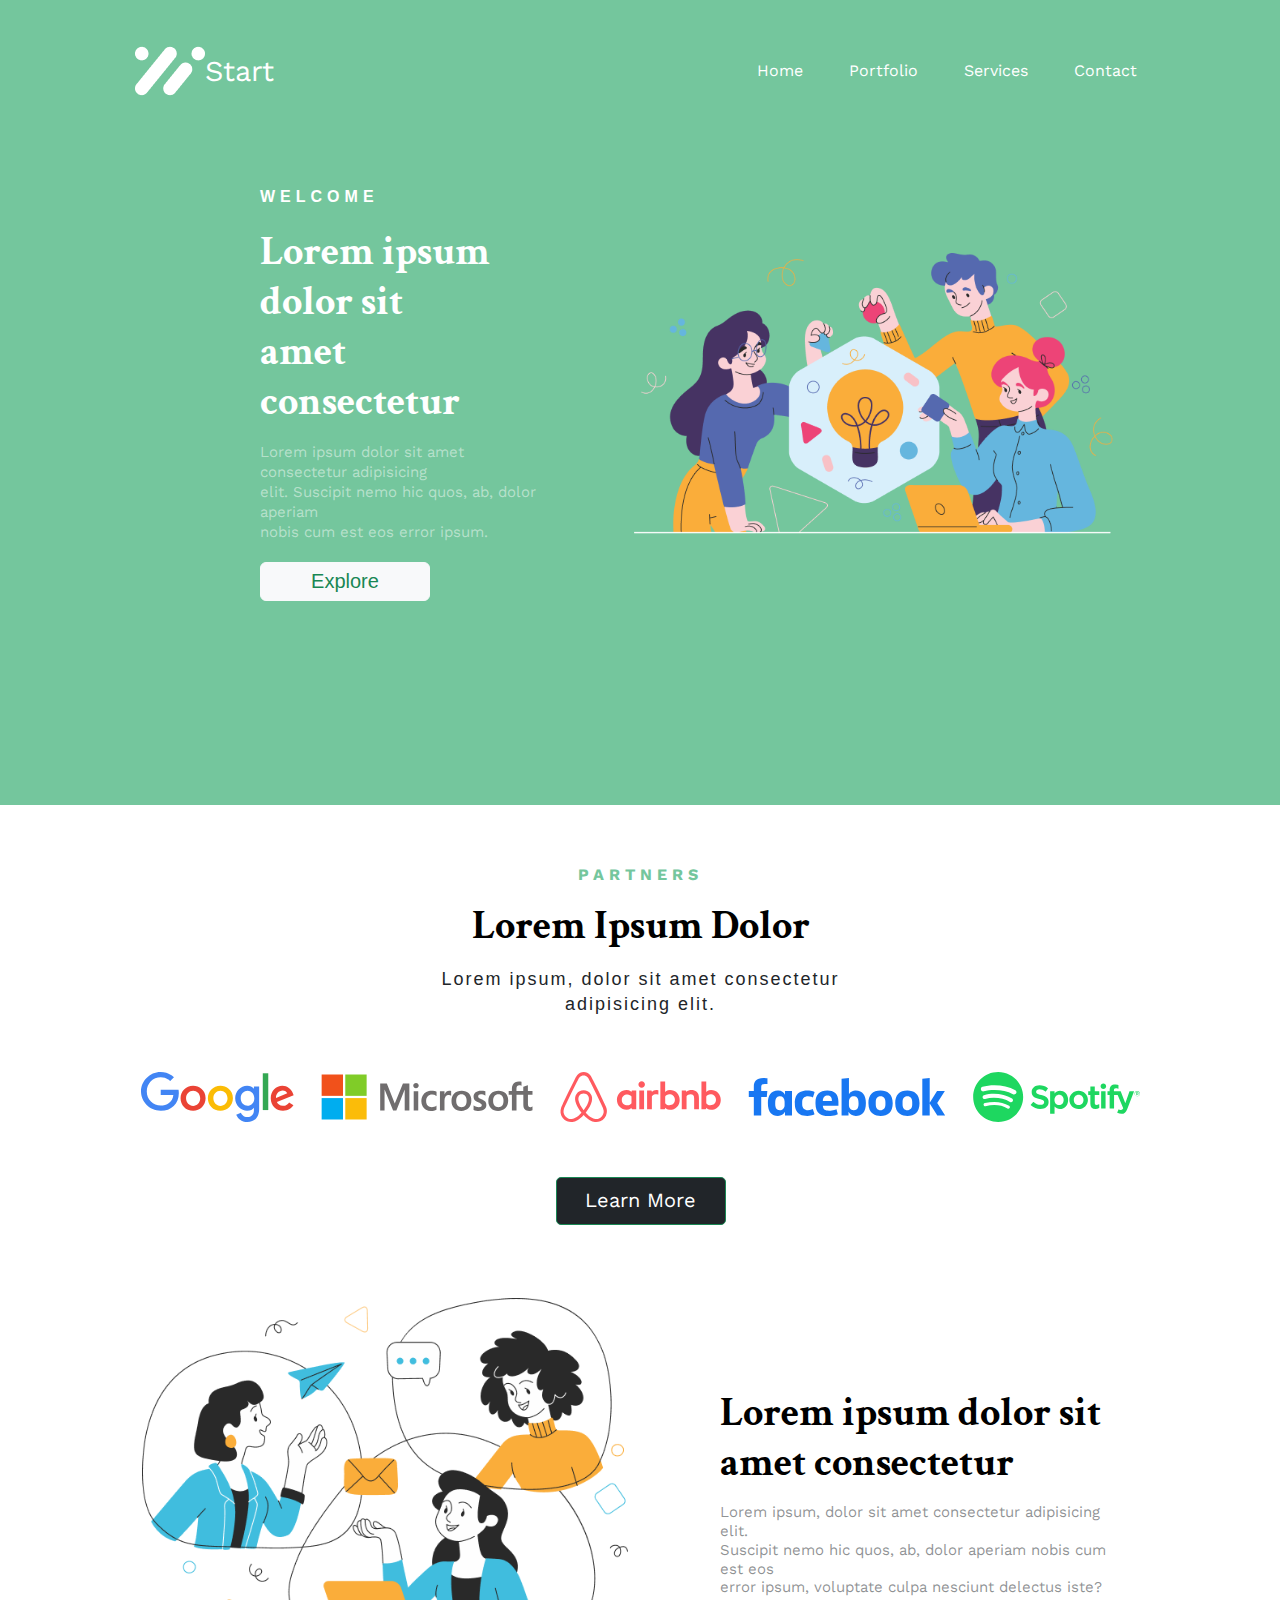
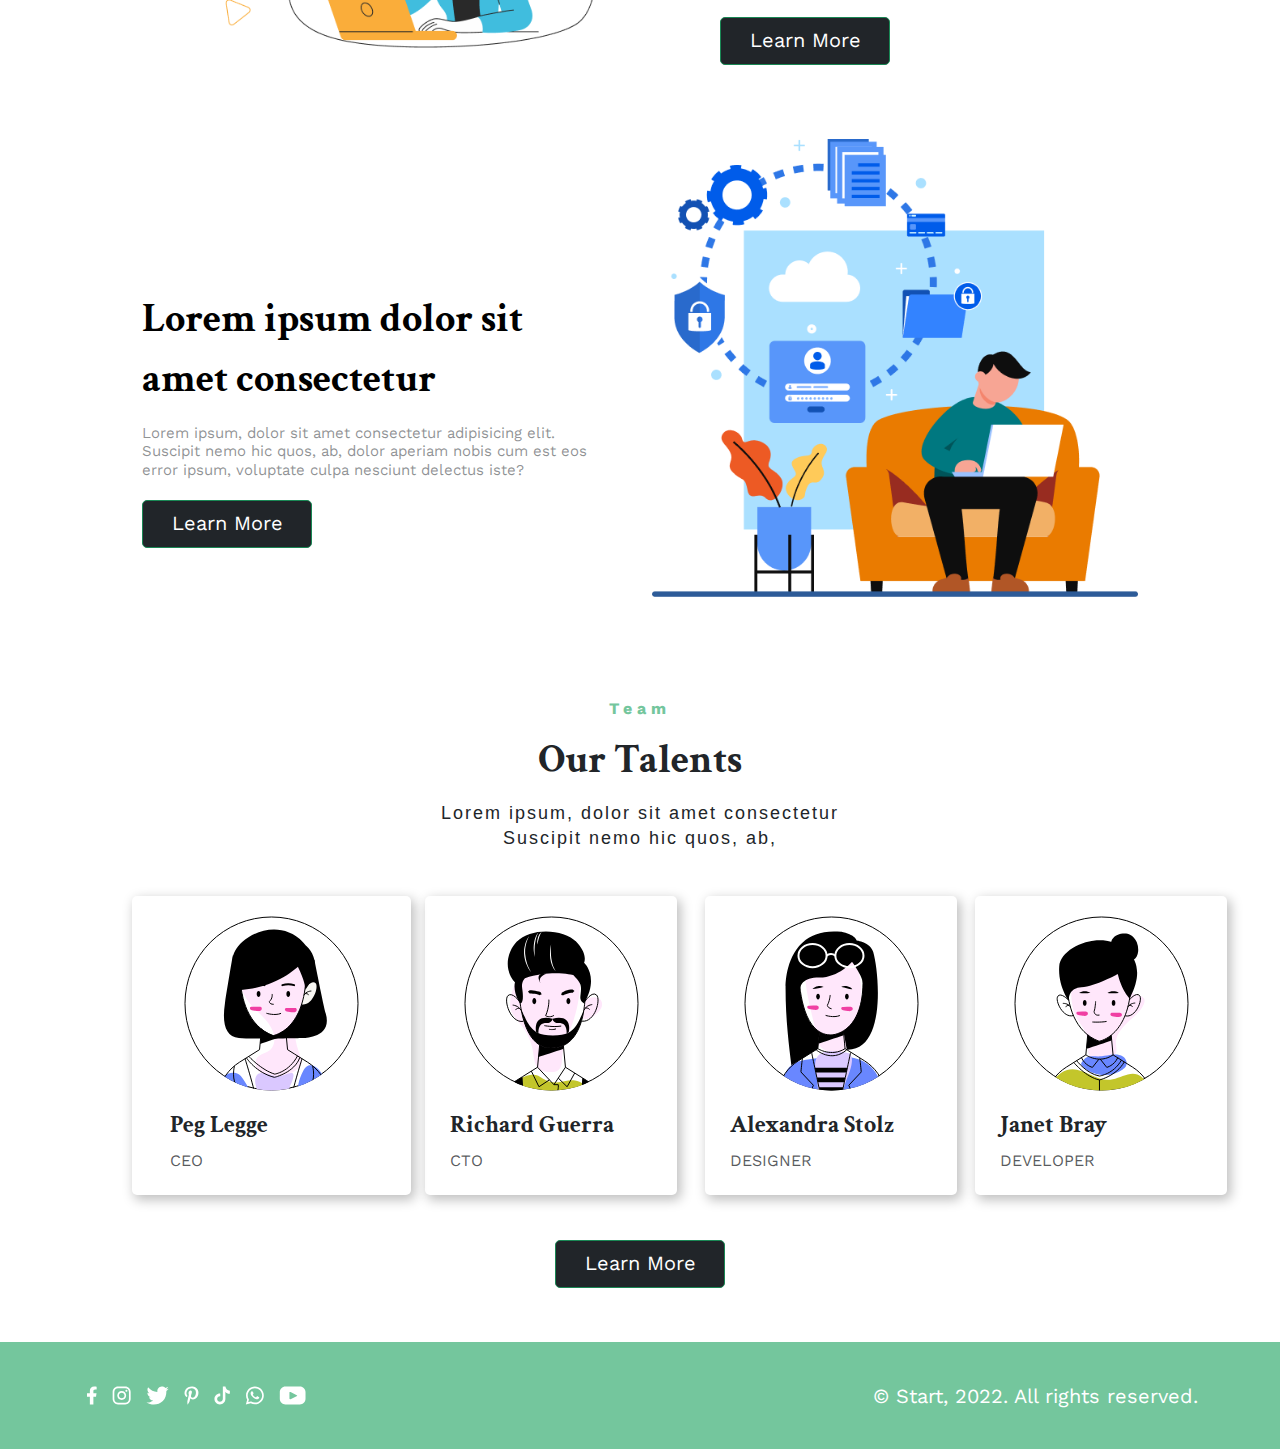
==== commit 05d02336: "Comment all responsive css for looking clear when are working and Fix pattern style css and Edit cla" ====
--- a/index.html
+++ b/index.html
@@ -20,7 +20,7 @@
     <header class="headersection">
       <div class="headertop">
         <div class="container-fulid">
-          <nav class="py-xxl-4 mx-auto navbar navbar-expand-lg navbar-light container">
+          <nav class="navbar navbar-expand-lg navbar-light container">
                 <img src="img/Group_1.png" alt="start" class="Logo_Start img-fluid">
                 <a class="navbar-brand text-white" href="index.html">Start</a>
 
@@ -47,12 +47,11 @@
     <!-- End Of Header Section-->
  
     <!-- Hero Section -->
-    <section class="">
+    <section>
       <div class="Topic_Welcome">
-        <div class="Padding_Hero text-white py-5">
-            <div class="py-auto container">
+            <div class="Container_Welcome">
               <div class="Row_Welcome">
-                <div class="Welcome_Box col-md-6">
+                <div class="Welcome_Box">
                   <h4 class="text-uppercase">Welcome</h4>
                   <h1 class="h1 fw-bold">Lorem ipsum dolor sit <br>amet consectetur</h1>
                       <div>
@@ -62,12 +61,11 @@
                           <a href="#explore" class="explore col-md-3 btn btn-light text-success">Explore</a>
                         </div>
                 </div>
-                <div class="Teamwork_3 col-md-6">
+                <div class="Teamwork_3">
                   <img src="img/Group.png" alt="Teamwork illustration" class="img-fluid">
                 </div>
               </div>
             </div>
-          </div>
       </div>
     </section>
     <!-- End Of Hero Section-->
@@ -75,32 +73,30 @@
   <!-- End Of Hero area -->
 
   <!-- Partner Section -->
-  <section class="Padding_Partner py-5">
-    <div class="Partner_Section">
-      <div class="container text-center">
+  <section class="Padding_Partner">
+    <div class="Partner_Section text-center">
         <h2 class="Partners">PARTNERS</h2>
         <h3 class="topic1"><strong>Lorem Ipsum Dolor</strong></h3>
         <p class="text2">Lorem ipsum, dolor sit amet consectetur <br>adipisicing elit.</br></p>
-        <div class="image_Partner d-flex justify-content-center gap-5 mt-4">
+        <div class="image_Partner">
           <img src="img/google.svg" alt="Google" class="img-google">
           <img src="img/microsoft.svg" alt="Microsoft" class="img-microsoft">
           <img src="/img/airbnb.svg" alt="Airbnb" class="img-airbnb" >
           <img src="/img/facebook.svg" alt="Facebook" class="img-facebook">
           <img src="/img/spotify.svg" alt="Spotify" class="img-spotify">
-        </div><br><br>
+        </div>
         <a href="#" class="LearnMore1 btn btn-success">Learn More</a>
-      </div>
     </div>
   </section>
   <!-- End Of Partner Section-->
 
   <!-- Features Section -->
-  <section class="py-5">
+  <section class="Features_Padding1">
     <div class="Features_Section">
       <div class="container">
         <div class="row">
           <div class="col-md-6">
-            <img src="/img/Group_2.png" alt="Feature 1" class="img-fluid">
+            <img src="/img/Group_2.png" alt="Feature1" class="img-fluid">
           </div>
             <div class="col-md-6">
               <div class="box1">
@@ -114,12 +110,12 @@
       </div>
     </div>
   </section>
-  <section class="py-6">
+  <section class="Features_Padding2">
     <div class="Features_Section2">
       <div class="container"> 
         <div class="row d-flex flex-row-reverse">
           <div class="col-md-6">
-            <img src="/img/sitwork.png" alt="Feature 2" class="img-fluid">
+            <img src="/img/sitwork.png" alt="Feature2" class="img-fluid">
           </div>
               <div class="col-md-6">
                 <div class="box2">
@@ -136,16 +132,16 @@
   <!-- End Of Features Section-->
 
   <!-- Team Section -->
-<section class="py-5">
+<section class="Team_Padding">
   <div class="Team_Section">
-    <div class="container text-center">
+    <div class="text-center">
       <h2 class="Team">Team</h2>
       <h3 class="topic4"><strong>Our Talents</strong></h3>
       <p class="text5">Lorem ipsum, dolor sit amet consectetur <br>Suscipit nemo hic quos, ab,</br></p>
-      <div class="Four_Card row g-4">
+      <div class="Four_Card">
 
         <!-- Card 1 -->
-        <div class="Card1_Section col-md-6 col-lg-3">
+        <div class="Card1_Section">
           <div class="card1">
             <div class="peg">
               <img src="img/Peg.svg" class="Peggy" alt="Team Member 1">
@@ -161,7 +157,7 @@
         <!-- End Of Card 1 --> 
 
         <!-- Card 2 -->
-        <div class="Card2_Section col-md-6 col-lg-3">
+        <div class="Card2_Section">
           <div class="card2">
             <div class="richard">
               <img src="img/Richard.svg" class="Rich" alt="Team Member 2">
@@ -177,7 +173,7 @@
         <!-- End Of Card 2 -->  
 
         <!-- Card 3 -->
-        <div class="Card3_Section col-md-6 col-lg-3">
+        <div class="Card3_Section">
           <div class="card3">
             <div class="alexandra">
               <img src="img/Alexandra.svg" class="Alex" alt="Team Member 3">
@@ -193,7 +189,7 @@
         <!-- End Of Card 3 -->  
 
         <!-- Card 4 -->
-        <div class="Card4_Section col-md-6 col-lg-3">
+        <div class="Card4_Section">
           <div class="card4">
             <div class="janet">
               <img src="img/Janet.svg" class="Janet" alt="Team Member 4">
@@ -206,11 +202,11 @@
             </div>
           </div>
         </div>
-        <div>
-          <a href="#" class="Viewteam btn btn-success">Learn More</a>
-        </div> 
-        <!-- End Of Card 4 -->  
+        <!-- End Of Card 4 --> 
   </div>
+  <div>
+    <a href="#" class="Viewteam btn btn-success">Learn More</a>
+  </div>  
 </section>
 <!-- End Of Team Section-->
 
--- a/css/style.css
+++ b/css/style.css
@@ -8,9 +8,10 @@
   font-style: normal;
 }
 
-.html{
+*{
   margin: 0;
   padding: 0;
+  box-sizing: border-box;
 }
 
 body {
@@ -32,7 +33,11 @@
   font-size: 1rem;
   margin-bottom: 20px;
 }
+
 /* Header */
+.headertop{
+  padding:  35px 130px 40px 135px;
+}
 .hero_area{
   background-color: #74c69d;
   color: white;
@@ -51,6 +56,24 @@
 }
 
 /* Hero Section*/
+
+.Topic_Welcome{
+  padding: 0px 129.72px 82.87px 130px;
+}
+
+.Row_Welcome{
+  display: flex;
+  justify-content: space-between;
+}
+
+.Welcome_Box{
+  padding: 39.57px 0px 39.57px 0px;
+}
+
+.Teamwork_3{
+  max-width: 100%;
+  width: 644.28px;
+}
 
 .text-uppercase{
   font-family: 'Works sans', sans-serif;
@@ -59,12 +82,14 @@
   line-height: 20px;
   letter-spacing: 5px;
   height: 40px;
+  margin-bottom: 0px;
 }
 .h1.fw-bold{
   font-family: 'Crimson Text', sans-serif;
   font-weight: 700;
   font-size: 40px;
-  line-height: 50px;    
+  line-height: 50px;
+  margin-bottom: 0px;  
 }
 .text1 {
   font-weight: 400;
@@ -81,18 +106,26 @@
   font-weight: 400;
   font-size: 20px;
   line-height: 25px;
-
-}
+  max-width: 100%;
+  width: 170px;
+}
+
 /* Partner Section */
+
+.Padding_Partner{
+  padding: 60px 140px 73px 141px;
+}
 
 .topic1{
   font-family: 'Crimson Text', sans-serif;
-  size: 40px;
+  font-size: 40px;
   font-weight: 700;
   text-align: center;
   line-height: 50px;
   color: black;
-}
+  margin-bottom: 16px;
+}
+
 .Partners{
   font-family: 'Work Sans', sans-serif;
   font-weight: 700;
@@ -101,7 +134,9 @@
   letter-spacing: 5px;
   text-align: center;
   color: #74c69d;
-}
+  margin-bottom: 16px;
+}
+
 .text2{
   font-family: 'Works sans', sans-serif;
   font-weight: 400;
@@ -109,7 +144,15 @@
   line-height: 25px;
   text-align: center;
   letter-spacing: 2px;
-}
+  margin-bottom: 55px;
+}
+
+.image_Partner{
+  display: flex;
+  justify-content: space-between;
+  margin-bottom: 55px;
+}
+
 .LearnMore1{  
   width: 170px;
   height: 48px;
@@ -121,10 +164,13 @@
   text-align: center;
   padding: 10px 10px;
   background-color: #212529;
-  
 }
 
 /* Features Section  */
+
+.Features_Padding1{
+  padding: 0px 130px 73.57px 130px;
+}
 
 .box1{
   width: 100%;
@@ -132,6 +178,7 @@
   padding-left: 68px;
   padding-top: 90px;
 }
+
 .topic2{
   font-family: 'Crimson Text', sans-serif;
   font-size: 40px;
@@ -139,6 +186,7 @@
   line-height: 50px;
   color: black;
 }
+
 .text3{
   font-weight: 400;
   font-size: 15px;
@@ -147,6 +195,7 @@
   margin-top: 15px;
   color: #21252980
 }
+
 .LearnMore2{
   width: 170px;
   height: 48px;
@@ -158,6 +207,10 @@
   text-align: center;
   padding: 10px 10px;
   background-color: #212529;
+}
+
+.Features_Padding2{
+  padding: 0px 130px 102.27px 130px;
 }
 
 .box2{  
@@ -165,6 +218,7 @@
   padding-right: 15px;
   padding-top: 150px;
 }
+
 .topic3{
   font-family: 'Crimson Text', sans-serif;
   font-size: 40px;
@@ -195,6 +249,10 @@
 
 /* Team Section */
 
+.Team_Padding{
+  padding: 0px 132px 54px 132px;
+}
+
 .Team{
   font-family: 'Work Sans', sans-serif;
   font-weight: 700;
@@ -203,6 +261,7 @@
   letter-spacing: 5px;
   text-align: center;
   color: #74c69d;
+  margin-bottom: 16px;
 }
 
 .topic4{
@@ -212,6 +271,7 @@
   line-height: 50px;
   text-align: center;
   color: #212529;
+  margin-bottom: 16px;
 }
 
 .text5{
@@ -221,17 +281,24 @@
   line-height: 25px;
   text-align: center;
   letter-spacing: 2px;
+  margin-bottom: 45px;
 }
 
 /* Card 1 */
 
+.Four_Card{
+  display: flex;
+  justify-content: space-between;
+  margin-bottom: 45px;
+}
+
 .card1{
   border-radius: 5px;
   box-shadow: 3px 4px 12px 1px #00000040;
+  max-width: 100%;
   width: 279px;
+  max-height: 100%;
   height: 299px;
-  gap: 0px;
-  opacity: 0px;
   transition: transform 0.3s ease;
 }
 .card1:hover{
@@ -240,16 +307,22 @@
 }
 
 .Peggy{
+  max-width: 100%;
+  max-height: 100%;
   width: 175px;
   height: 175px;
 }
+
 .peg{
   position: relative;
+  max-width: 100%;
+  max-height: 100%;
   width: 202px;
   height: 260px;
   top: 20px;
   left: 38px;
 }
+
 .titlePeg{
   font-family: 'Crimson Text', sans-serif;
   font-weight: 700;
@@ -257,8 +330,11 @@
   line-height: 30px; 
   color: #212529;
 }
+
 .TextPeg{
   position: relative;
+  max-width: 100%;
+  max-height: 100%;
   width: 202px;
   height: 66px;
   top: 19px;
@@ -266,10 +342,16 @@
 
 /* Card 2 */
 
+.Card2_Section{
+  margin-right: 30px;
+}
+
 .card2{
   position: relative;
   border-radius: 5px;
   box-shadow: 3px 4px 12px 1px #00000040;
+  max-width: 100%;
+  max-height: 100%;
   width: 252px;
   height: 299px;
   left: 14px;
@@ -281,12 +363,16 @@
   box-shadow: #212529;
 }
 .Rich{
+  max-width: 100%;
+  max-height: 100%;
   width: 175px;
   height: 175px;
   border: 1px;
 }
 .richard{
   position: relative;
+  max-width: 100%;
+  max-height: 100%;
   width: 202px;
   height: 260px;
   top: 20px;
@@ -301,16 +387,24 @@
 }
 .TextRichard{
   position: relative;
+  max-width: 100%;
+  max-height: 100%;
   width: 202px;
   height: 66px;
   top: 19px;
 }
 /* Card 3 */
 
+.Card3_Section{
+  margin-right: 30px;
+}
+
 .card3{
   position: relative;
   border-radius: 5px;
   box-shadow: 3px 4px 12px 1px #00000040;
+  max-width: 100%;
+  max-height: 100%;
   width: 252px;
   height: 299px;
   left: 12px;
@@ -322,12 +416,16 @@
   box-shadow: #212529;
 }
 .Alex{
+  max-width: 100%;
+  max-height: 100%;
   width: 175px;
   height: 175px;
   border: 1px;
 }
 .alexandra{
   position: relative;
+  max-width: 100%;
+  max-height: 100%;
   width: 202px;
   height: 260px;
   top: 20px;
@@ -342,6 +440,8 @@
 }
 .TextAlex{
   position: relative;
+  max-width: 100%;
+  max-height: 100%;
   width: 202px;
   height: 66px;
   top: 19px;
@@ -352,6 +452,8 @@
 .card4{
   border-radius: 5px;
   box-shadow: 3px 4px 12px 1px #00000040;
+  max-width: 100%;
+  max-height: 100%;
   width: 252px;
   height: 299px;
   transition: transform 0.3s ease;
@@ -362,12 +464,16 @@
   box-shadow: #212529;
 }
 .Janet{
+  max-width: 100%;
+  max-height: 100%;
   width: 175px;
   height: 175px;
   border: 1px;
 }
 .janet{
   position: relative;
+  max-width: 100%;
+  max-height: 100%;
   width: 202px;
   height: 260px;
   top: 20px;
@@ -382,6 +488,8 @@
 }
 .TextJanet{
   position: relative;
+  max-width: 100%;
+  max-height: 100%;
   width: 202px;
   height: 66px;
   top: 19px;
--- a/css/responsive.css
+++ b/css/responsive.css
@@ -1,27 +1,36 @@
-@media (min-width: 1400px) {
+
+@media screen and (max-width: 1440px) {
 
     /* Hero Section */
 
     .headertop{
         padding: 35px 135px 40px 135px;
     }
-    .Padding_Hero{
-        padding: 0px 0px 0px 0px !important; 
-    }
+
+    .container-fulid{
+        padding: 0px 0px 0px 0px !important;
+    }
+
+    .Container_Welcome{
+        padding: 0!important; 
+        margin: 0;
+        max-width: 100%;
+    }
+    
     .Row_Welcome{
-        padding: 0px 129.72px 82.27px 130px; 
-    }
-    .Welcome_Box{
-        position: relative;
-        top: 50%;
-    }
+        padding: 0px 129px 82.27px 130px; 
+        display: flex;
+        align-items: center;
+    }
+
     .Teamwork_3{
         position: relative;
-        left: 50%;
-        bottom: 240px;
-        width: 644.28px;
-    }
+        left: 12%;
+    }
+
 }
+
+/*
 @media (max-width: 1024px) {
         html{
         width: 100%;
@@ -57,9 +66,9 @@
     .img-spotify{
         width: 140px;
     }
-
+*/
     /* Feature Section */
-
+/*
     .Features_Section{
         padding: 0px 30px 0px 30px; 
     }
@@ -76,7 +85,7 @@
     }
 
     /* Team Section */
-
+/*
     .Team_Section{
         padding: 0px 30px 0px 30px; 
     }
@@ -142,7 +151,7 @@
     }
 
     /* portfolio */
-
+/*
     .Start_Section{
         padding-bottom: 30px;
     }
@@ -198,7 +207,7 @@
     }
 
     /* Our Services */
-
+/*
     .Services_Header{
         padding-bottom: 30px;
     }
@@ -227,6 +236,7 @@
     }
 
     /* Contact us */
+ /*
     .Contact_Header{
         padding-bottom: 30px;       
     }
@@ -270,6 +280,7 @@
 @media (max-width: 768px) {
 
     /* Header */
+/*
     .container-fulid{
         padding: 17px 20px 0px 20px;
     }
@@ -290,13 +301,13 @@
     }
 
     /* Hero Section */
-
+/*
     .Topic_Welcome{
         padding: 0px 20px 0px 20px;
     }
 
     .Padding_Hero{
-        padding-top: 40px !important;
+        padding-top: 40px;
     }
 
     .h1{
@@ -309,13 +320,13 @@
     }
 
     /* Partner Section */
-
+/*
     .img-google, .img-microsoft, .img-airbnb, .img-facebook, .img-spotify{
         width: 100px;
     }
 
     /* Feature Section */
-
+/*
     .Features_Section, .Features_Section2{
         padding: 0px 20px;
     }
@@ -330,7 +341,7 @@
     }
 
     /* Team Section */
-
+/*
     .Team_Section{
         padding: 0px 20px;
     }
@@ -360,31 +371,31 @@
     }
 
     /* Footer */
-
+/*
     .Footer_Index{
         margin-top: 2px;
     }
 
     /* Portfolio */
-
+/*
     .Start_Section{
         padding-bottom: 0px;
     }
 
     /* Footer Portfolio */
-
+/*
     .Footer_Portfolio{
         margin-top: 1px;
     }
 
     /* Our Services */
-    
+/*
     .Services_Header{
         padding-bottom: 0px;
     }
 
     /* Basic Plus Pro Section */
-
+/*
     .Padding_Services{
         padding-top: 0px;
         padding-bottom: 40px;
@@ -407,19 +418,19 @@
     }
 
     /* Footer Services */
-
+/*
     .Footer_Services{
         margin-top: 1px;
     }
 
     /* Contact */
-
+/*
     .Contact_Header{
         padding-bottom: 0px;
     }
     
     /* Google map and Inform Section */
-
+/*
     .Inform_Section{   
         padding: 0px 20px 0px 20px;
     }
@@ -447,7 +458,7 @@
 @media (min-width: 375px) {
 
     /* Header */
-
+/*
     .container-fulid{
         padding: 2px 20px 0px 20px;
     } 
@@ -476,17 +487,14 @@
 
     /* Hero Section */
 
-    .Topic_Welcome{
-        padding: 0px 20px 0px 20px;
-    }
-
+/*
     .Topic_Welcome .row{
         display: flex;
         flex-direction: column-reverse;
     }
 
     .Padding_Hero{
-        padding-top:  20px !important;
+        padding-top:  20px;
     }
 
     .h1{
@@ -512,7 +520,7 @@
         padding-top: 10px;
     }
     /* Partner */
-
+/*
     .Padding_Partner{
         padding-top: 22px !important;
     }
@@ -546,7 +554,7 @@
     }
 
     /* Feature Section */
-
+/*
     .Features_Section{
         padding: 0px 20px;
     }
@@ -562,7 +570,7 @@
     }
 
     /* Feature Section 2 */
-
+/*
     .Features_Section2{
         padding: 0px 20px;
     }
@@ -578,7 +586,7 @@
     }
 
     /* Team_Section */
-
+/*
     .Team_Section{
         padding: 0px 20px;
     }
@@ -661,7 +669,7 @@
     }
 
     /* Footer */
-
+/*
     .Footer_Index{
         padding: 0px 10px;
     }
@@ -680,7 +688,7 @@
     }
 
     /* Header Portfolio */
-
+/*
     .Start_Section{
         padding-bottom: 0px;
     }
@@ -704,19 +712,19 @@
     }
 
     /* Button Portfolio */
-
+/*
     .Padding_Button_Port{
         padding-top: 0px !important;
     }
 
     /* Footer Portfolio */
-    
+/*
     .Footer_Portfolio{
         padding: 0px 10px;
     }
 
     /* Our Services */
-
+/*
     .Services_Header{
         padding-bottom: 0px;
     }
@@ -744,19 +752,19 @@
     }
 
     /* Footer Services */
-        
+/* 
     .Footer_Services{
         padding: 0px 10px;
     }
 
     /* Contact Header */
-
+/*
     .Contact_Header{
         padding-bottom: 0px;
     }
 
     /* Contact Section */
-
+/*
     .Padding_Contact{
         padding-bottom: 0px !important;
     }
@@ -766,7 +774,7 @@
     }
 
     /* Inform And Google Map */
-    
+/*
     .Inform_Section{   
         padding: 0px 20px 0px 20px;
     }
@@ -793,7 +801,7 @@
         max-width: 360px;
     }
     /* Footer Contact */
-
+/*
     .section-contact{
         padding-top: 59px;
     }
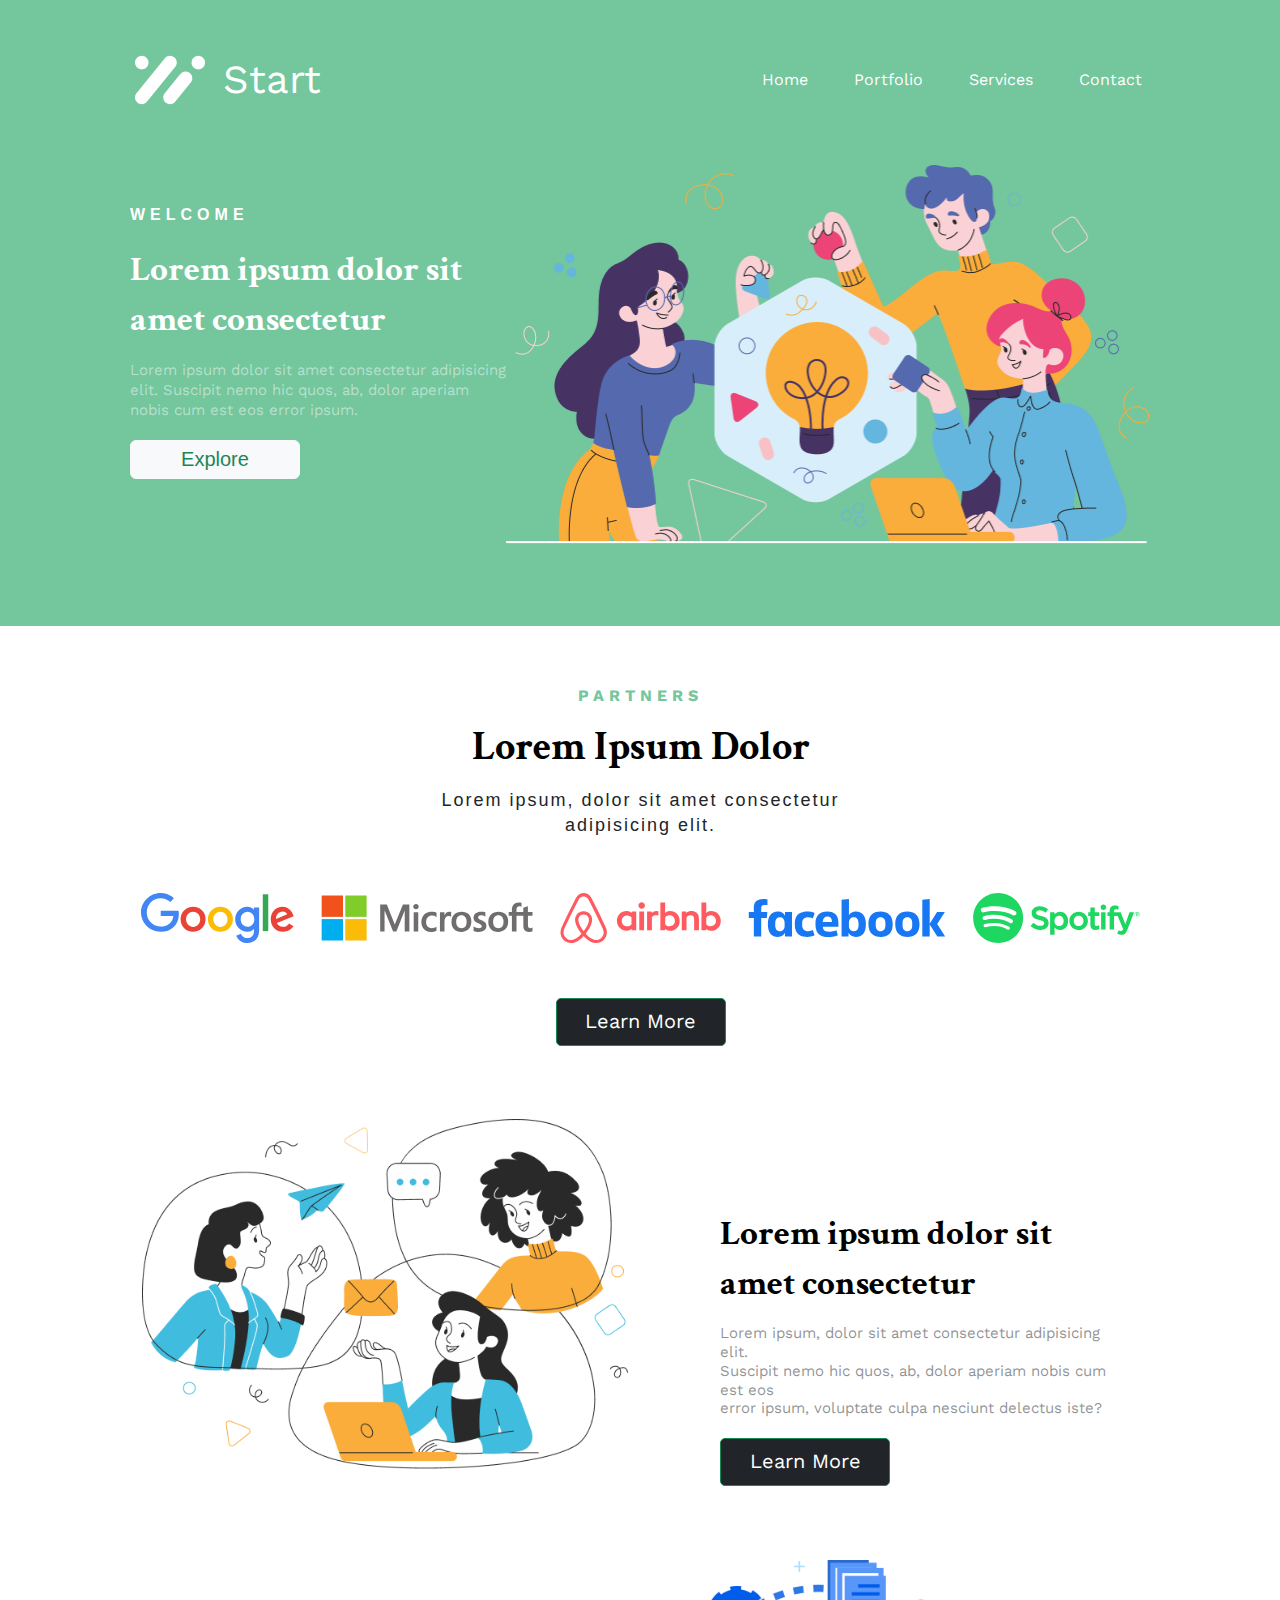
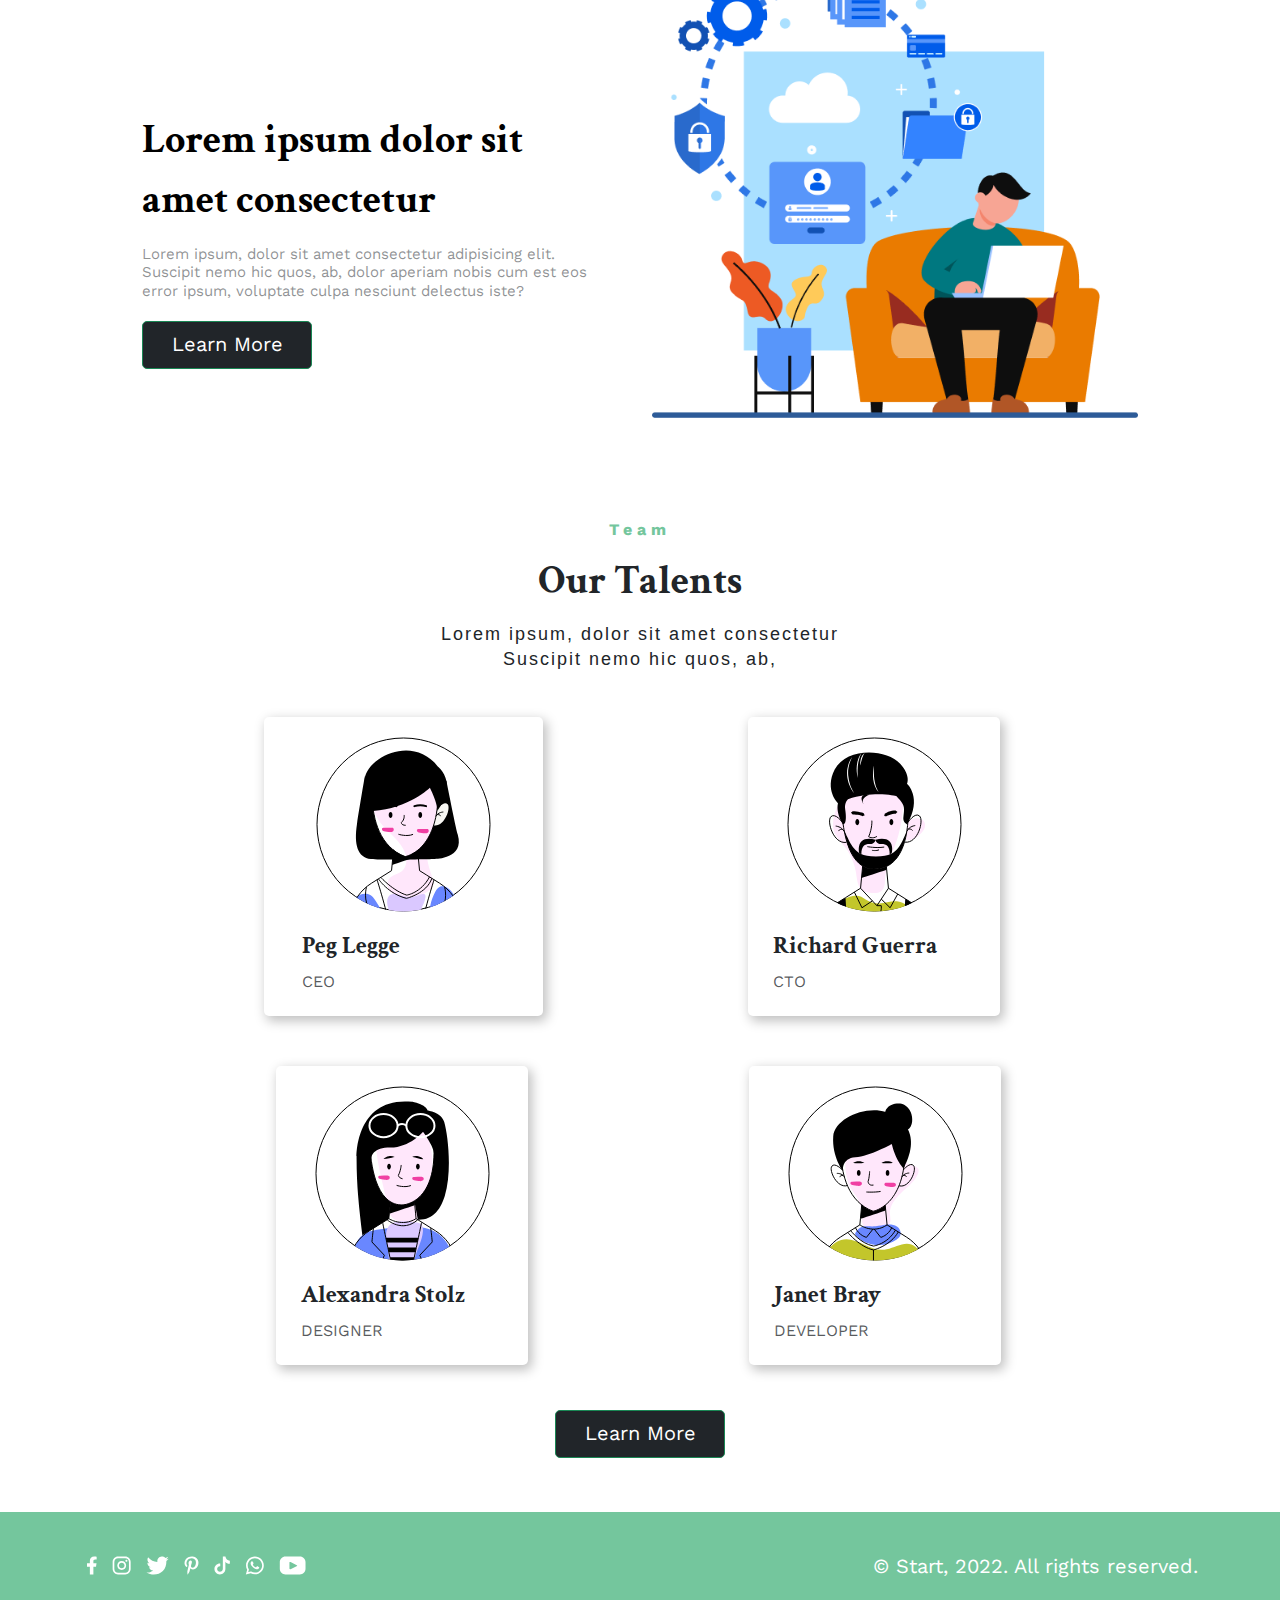
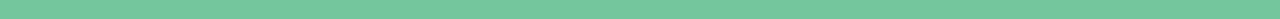
==== commit 9df23830: "Fix Media query" ====
--- a/index.html
+++ b/index.html
@@ -85,7 +85,9 @@
           <img src="/img/facebook.svg" alt="Facebook" class="img-facebook">
           <img src="/img/spotify.svg" alt="Spotify" class="img-spotify">
         </div>
+        <div class="Learn1">
         <a href="#" class="LearnMore1 btn btn-success">Learn More</a>
+      </div>
     </div>
   </section>
   <!-- End Of Partner Section-->
--- a/css/style.css
+++ b/css/style.css
@@ -22,7 +22,8 @@
 }
 
 header .navbar-brand {
-  font-size: 1.8rem;
+  font-size: 2.5rem;
+  padding-left: 18px;
 }
 
 section h1 {
--- a/css/responsive.css
+++ b/css/responsive.css
@@ -1,35 +1,61 @@
 
-@media screen and (max-width: 1440px) {
-
-    /* Hero Section */
-
-    .headertop{
-        padding: 35px 135px 40px 135px;
-    }
-
-    .container-fulid{
-        padding: 0px 0px 0px 0px !important;
-    }
-
-    .Container_Welcome{
-        padding: 0!important; 
-        margin: 0;
-        max-width: 100%;
-    }
-    
-    .Row_Welcome{
-        padding: 0px 129px 82.27px 130px; 
-        display: flex;
-        align-items: center;
-    }
-
-    .Teamwork_3{
-        position: relative;
-        left: 12%;
-    }
-
+@media (max-width: 1399.98px) {}
+@media (max-width: 1359px){ 
+    .Four_Card{
+        display: grid;
+        grid-template-columns: auto auto;
+        gap: 50px 100px;
+        padding: 0px 132px 0px 132px;
+    }
+    .Card4_Section{
+        padding-left: 15px;
+    }    
+    .h1.fw-bold, .topic2{
+        font-size: 35px;
+    }
 }
 
+@media (max-width: 1198.98px) {
+
+    .Row_Welcome .Welcome_Box ,.Partner_Section .image_Partner{
+        max-width: 90%;
+    }
+
+    .h1.fw-bold{
+        font-size: 35px;
+    }
+
+    .image_Partner{
+        padding-left: 10%;
+    }
+
+    .img-google, .img-microsoft, .img-airbnb, .img-facebook, .img-spotify{
+        width: 130px;
+    }
+
+    .topic2{
+        font-size: 30px;
+    }
+
+    .box2{
+        padding-top: 100px;
+    }
+    .topic3 , .topic4{
+        font-size: 34px;
+    }
+}
+
+@media (max-width: 1158px){
+    .h1.fw-bold{
+        font-size: 30px;
+    }
+}
+
+@media (max-width: 1100px){
+    .Four_Card{
+        padding-left: 50px;
+    }
+}
 /*
 @media (max-width: 1024px) {
         html{
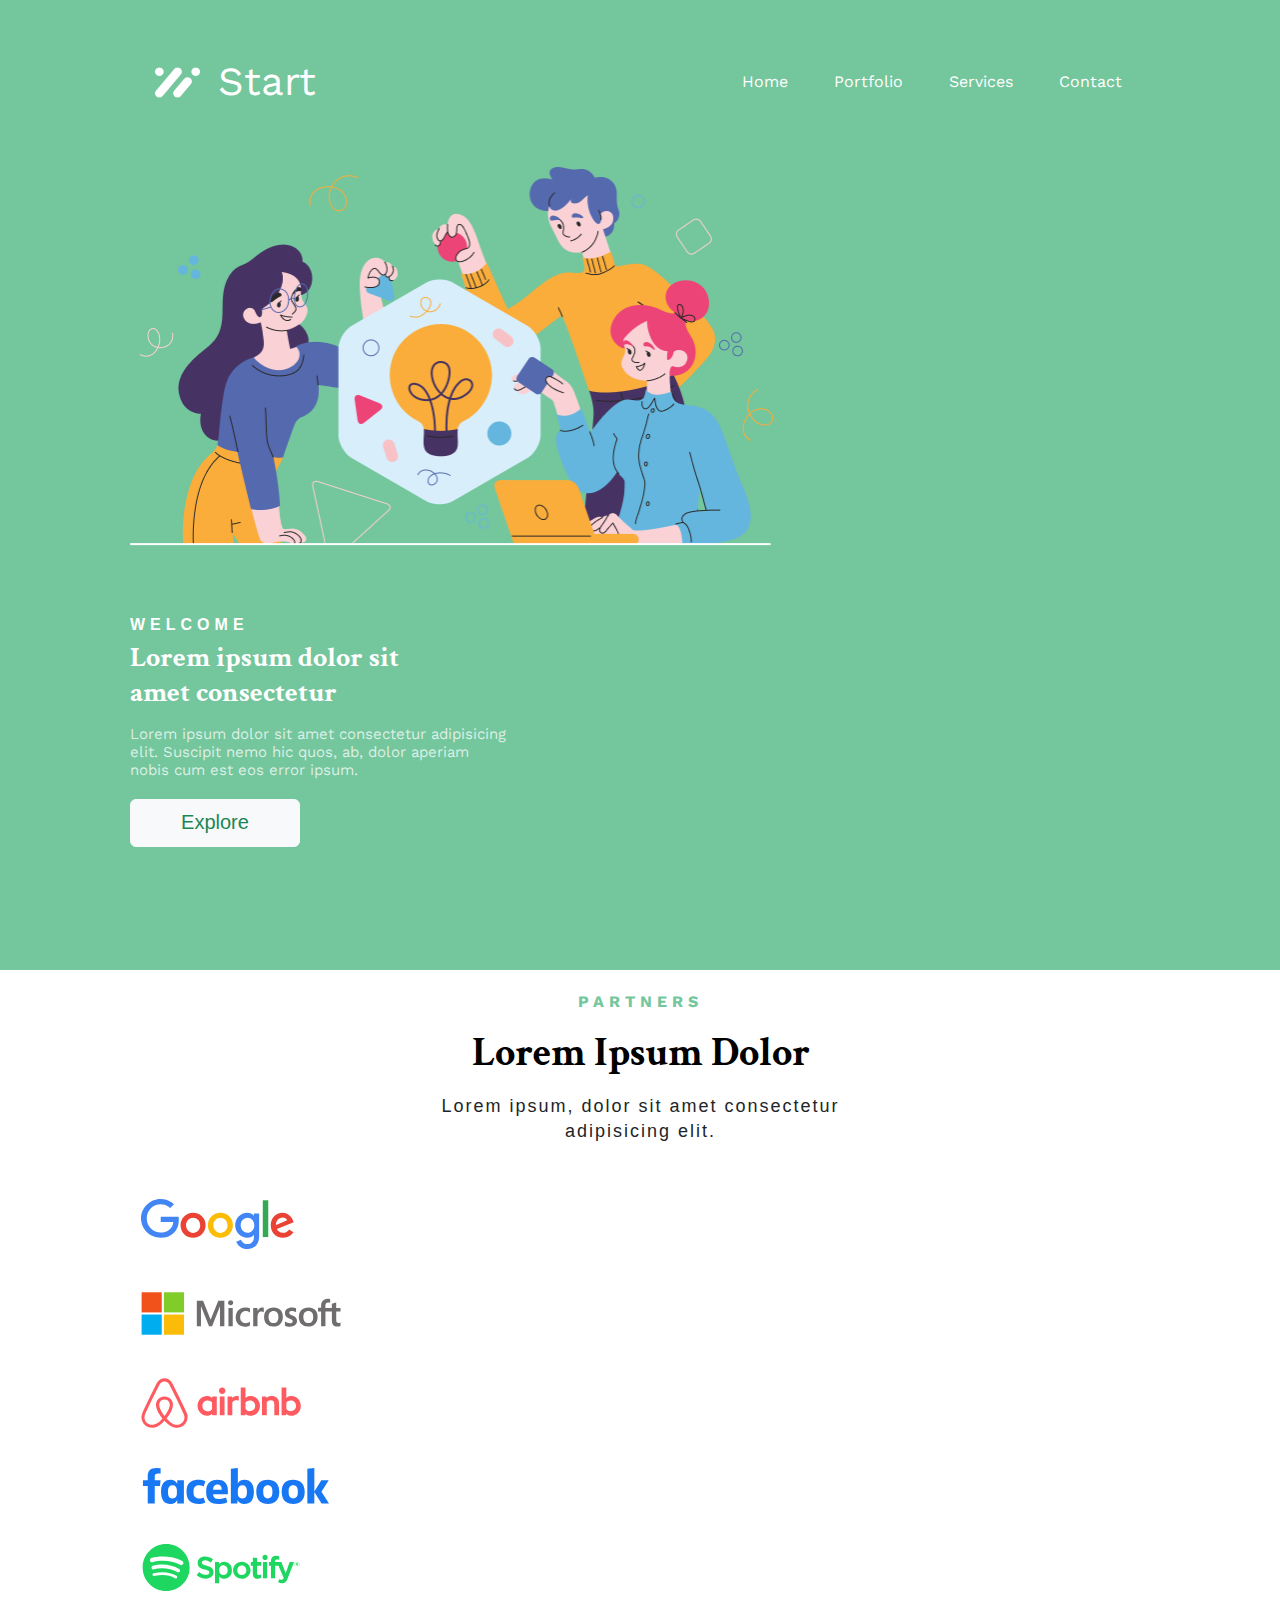
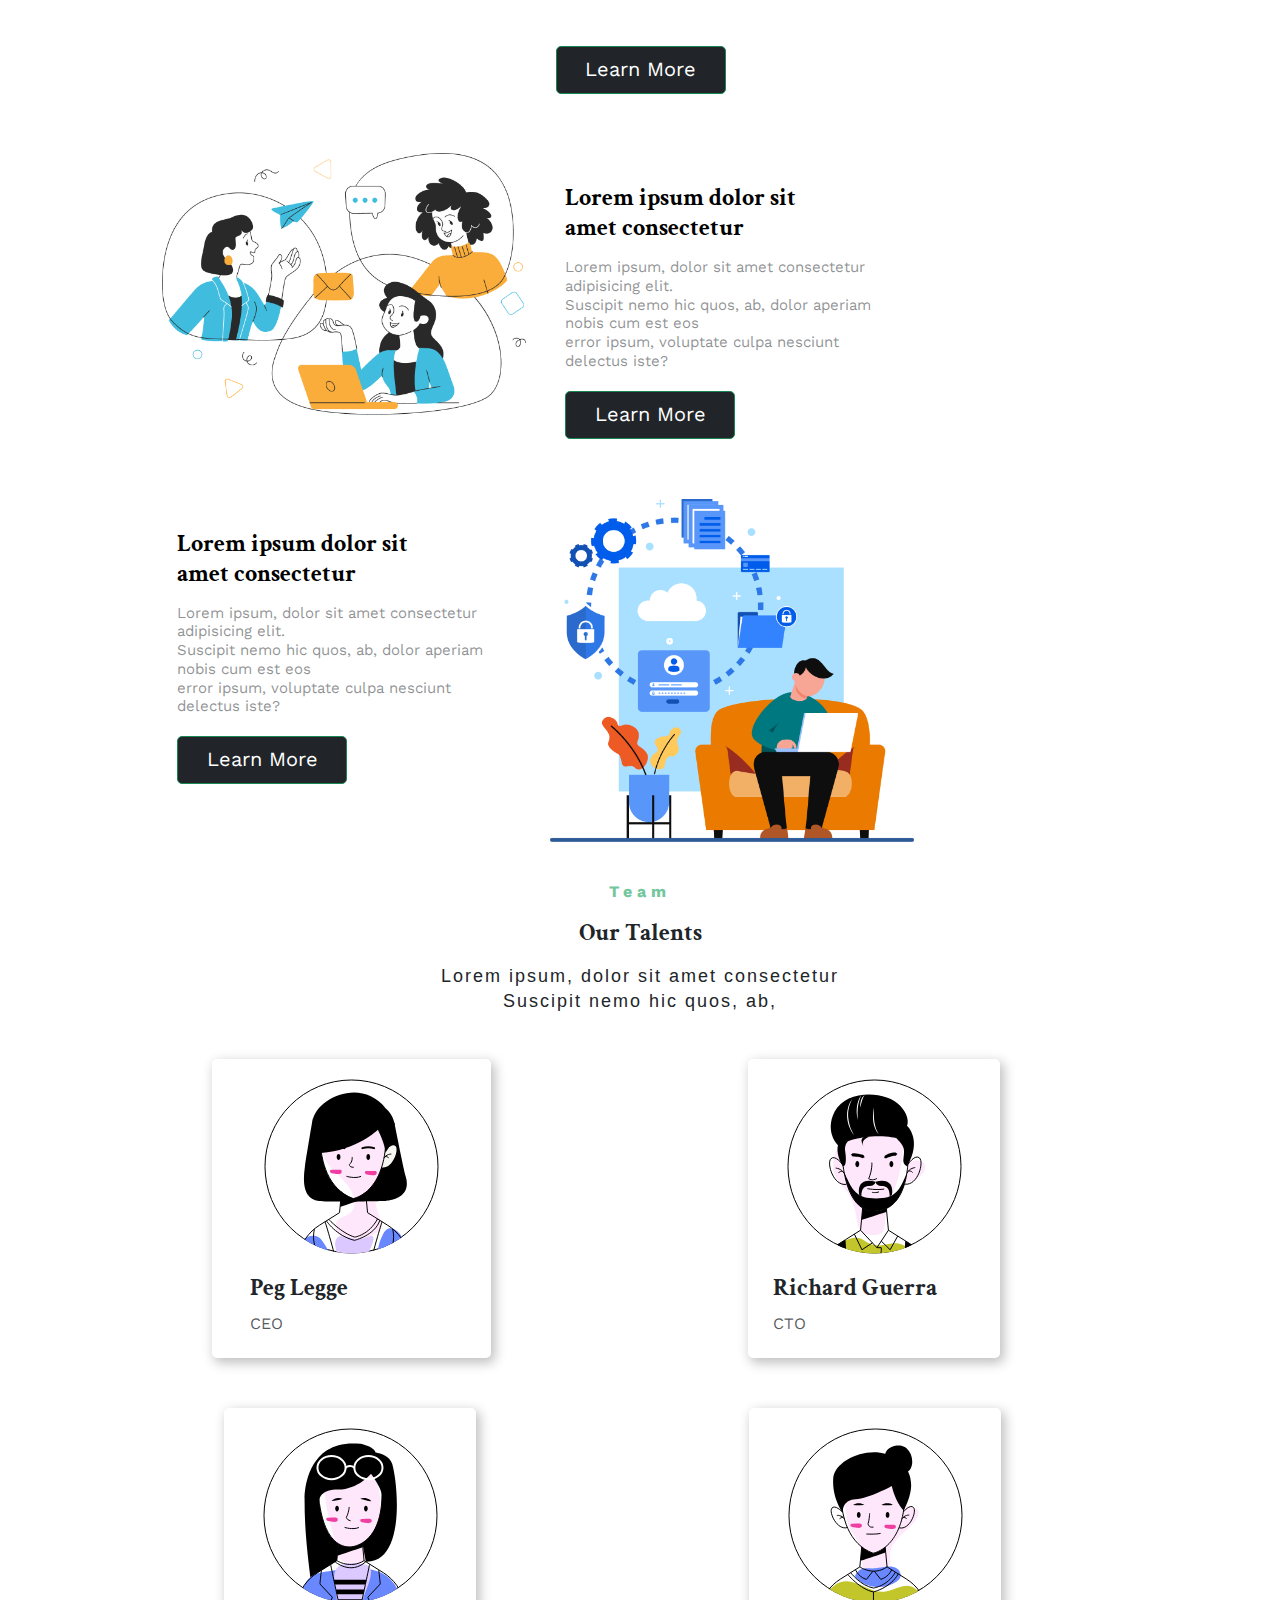
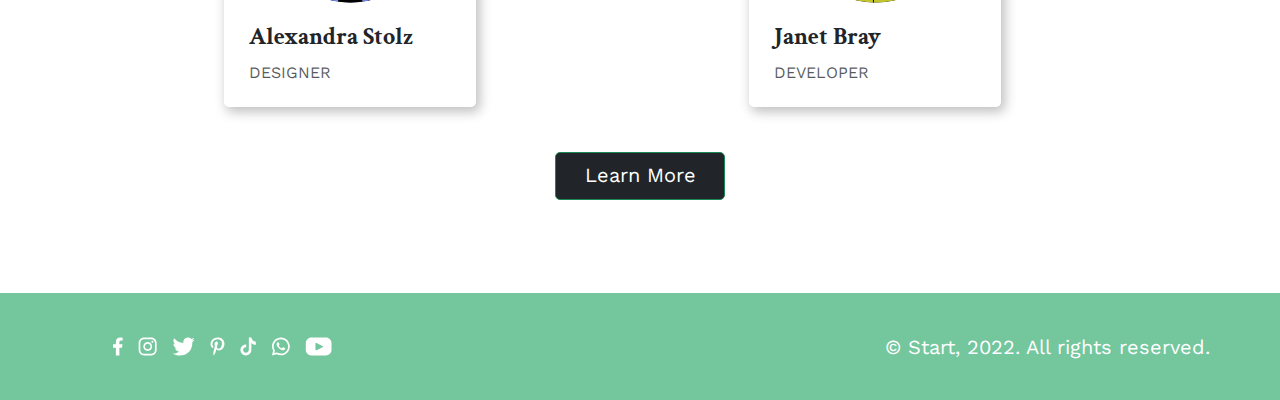
==== commit 385882ba: "Fix Media query and footer for 575 not done yet" ====
--- a/index.html
+++ b/index.html
@@ -206,7 +206,7 @@
         </div>
         <!-- End Of Card 4 --> 
   </div>
-  <div>
+  <div class="Viewteam_Padding">
     <a href="#" class="Viewteam btn btn-success">Learn More</a>
   </div>  
 </section>
--- a/css/responsive.css
+++ b/css/responsive.css
@@ -26,7 +26,8 @@
     }
 
     .image_Partner{
-        padding-left: 10%;
+        padding-left: 35px;
+        gap: 50px;
     }
 
     .img-google, .img-microsoft, .img-airbnb, .img-facebook, .img-spotify{
@@ -55,127 +56,47 @@
     .Four_Card{
         padding-left: 50px;
     }
-}
-/*
+    .image_Partner{
+        padding-left: 0px;
+    }
+}
+
 @media (max-width: 1024px) {
-        html{
-        width: 100%;
-        height: 100%;
-    }
-
-    .container-fulid{
-        padding: 35px 80px 0px 80px;
-    }
-
-    .Topic_Welcome{
+
+
+    .Topic_Welcome ,.headertop, .Padding_Partner, .Features_Padding1, .Features_Padding2, .Team_Padding{
         padding: 40px 80px 0px 80px;
     }
     .container{
         padding: 0;
         margin: 0;
     }
-    .Partner_Section{
-        padding: 0px 20px 0px 20px;
-    }
-    .img-google{
-        width: 150px;
-    }
-    .img-microsoft{
-        width: 140px;
-    }
-    .img-airbnb{
-        width: 140px;
-    }
-    .img-facebook{
-        width: 140px;
-    }
-    .img-spotify{
-        width: 140px;
-    }
-*/
+}
     /* Feature Section */
-/*
-    .Features_Section{
-        padding: 0px 30px 0px 30px; 
-    }
+
     .box1{
         padding: 0px 15px;
-        margin-top: 50px;
-    }
-    .Features_Section2{
-        padding: 0px 30px 0px 30px; 
+        margin-top: 40px;
     }
     .box2{
         padding: 0px 15px;
-        margin-top: 120px; 
+        margin-top: 60px; 
     }
 
     /* Team Section */
-/*
-    .Team_Section{
-        padding: 0px 30px 0px 30px; 
-    }
-    .Card1_Section{
-        padding-left: 25px !important;
-    }
-    .card1{
-        width: 210px;
-        height: 300px;
-    }
-    .peg{
-        left: 10px;
-    }
-    .Peggy{
-        width: 190px;
-        padding-right: 20px;
-    }
-    .Card2_Section{
-        padding-left: 10px !important;
-    }
-    .card2{
-        width: 210px;
-        height: 300px;
-    }
-    .richard{
-        left: 10px;
-    }
-    .Rich{
-        width: 190px;
-        padding-right: 20px;
-    }
-    .Card3_Section{
-        padding-left: 10px !important;  
-    }
-    .card3{
-        width: 210px;
-        height: 300px;
-    }
-    .alexandra{
-        left: 10px;
-    }
-    .Alex{
-        width: 190px;
-        padding-right: 20px;
-    }
-    .Card4_Section{
-        padding-left: 20px !important;
-    }
-    .card4{
-        width: 210px;
-        height: 300px;
-    }
-    .janet{
-        left: 10px;
-    }
-    .Janet{
-        width: 190px;
-        padding-right: 20px;
-    }
+
+    .Four_Card{
+        padding-left: 80px;
+    }
+
     .Footer_Index{
         padding-left: 38px;
         padding-right: 0px;
     }
 
+    .Viewteam_Padding{
+        padding-bottom: 54px;
+    }
     /* portfolio */
 /*
     .Start_Section{
@@ -294,27 +215,46 @@
         padding-bottom: 388px;
     }
 }   
-
-
-
-@media (max-width: 576px) {}
-
-@media (max-width: 480px) {}
-
-@media (max-width: 400px) {}
-
-@media (max-width: 768px) {
+*/
+@media (max-width: 991.98px){
+    .navbar{
+        max-width: 100%;
+    }
+    .navbar-nav{
+        text-align: center;
+    }
+    .Footer_Index{
+        max-width: 100%;
+        padding-right: 38px;
+    }
+    .topic3{
+        font-size: 32px;
+    }
+}
+
+@media (max-width: 931px){
+    .img-google, .img-microsoft, .img-airbnb, .img-facebook, .img-spotify{
+        max-width: 100%;
+        width: 110px;
+    }
+}
+
+@media (max-width: 837px){
+    .img-google, .img-microsoft, .img-airbnb, .img-facebook, .img-spotify{
+        max-width: 100%;
+        width: 100px;
+    }
+    .Four_Card{
+        padding-left: 0px;
+    }
+}
+
+@media (max-width: 767.98px) {
 
     /* Header */
-/*
-    .container-fulid{
-        padding: 17px 20px 0px 20px;
-    }
-
-    .navbar-brand{
-        position: relative;
-        right: 14.5rem;
-        font-size: 40px !important;
+
+    .headertop{
+        padding: 30px 20px 30px 20px;
     }
 
     .navbar-toggler-icon{
@@ -327,7 +267,7 @@
     }
 
     /* Hero Section */
-/*
+
     .Topic_Welcome{
         padding: 0px 20px 0px 20px;
     }
@@ -336,9 +276,9 @@
         padding-top: 40px;
     }
 
-    .h1{
-        font-size: 28px !important;
-        line-height: 40px !important;
+    .h1.fw-bold{
+        font-size: 28px;
+        line-height: 40px;
     }
 
     .explore{
@@ -346,19 +286,37 @@
     }
 
     /* Partner Section */
-/*
+    
+    .Padding_Partner{
+        padding: 40px 20px 0px 20px;
+    }
+
+    .topic1{
+        font-size: 35px;
+    }
+    .image_Partner{
+        display: grid;
+        justify-content: center;
+        padding-left: 10%;
+    }
     .img-google, .img-microsoft, .img-airbnb, .img-facebook, .img-spotify{
-        width: 100px;
+        max-width: 100%;
+        width: 170px;
     }
 
     /* Feature Section */
-/*
+
+    .Features_Padding1, .Features_Padding2{
+        padding: 40px 20px 0px 20px;
+        justify-content: center;
+        display: flex;
+    }
     .Features_Section, .Features_Section2{
-        padding: 0px 20px;
+        max-width: 70%;
     }
 
     .box1, .box2{
-        margin-top: 0px;
+        margin-top: 20px;
     }
 
     .topic2, .topic3{
@@ -367,41 +325,37 @@
     }
 
     /* Team Section */
-/*
+
+    .Team_Padding{
+        padding: 40px 20px 0px 20px;
+    }
     .Team_Section{
         padding: 0px 20px;
     }
-
-    .Card1_Section, .Card2_Section, .Card3_Section, .Card4_Section{
-        padding-left: 50px;
-    }
-    .peg, .richard, .alexandra, .janet{
-        padding-left: 45px;
-    }
-
-    .card1, .card2, .card3, .card4{
-        width: 279px !important;
-    }
-
-    .Card1_Section{
-        padding-left: 60px !important;
-        padding-bottom: 30px;
-    }
-
-    .Card3_Section{
-        padding-left: 48px !important;
-    }
-
-    .Card4_Section{
-        padding-left: 23px !important;
-    }
-
+    .Four_Card{
+        display: grid;
+        grid-template-columns: auto;
+        padding: 0%;
+        justify-content: center;
+    }
+    .card2, .card3, .card4{
+        max-width: 100%;
+        width: 279px;
+        left: 0px;
+    }
+    .Card2_Section, .Card3_Section, .Card4_Section{
+        margin:0%;
+        padding: 0%;
+    }
+    .richard, .alexandra, .janet{
+        padding-left: 12px;
+    }
     /* Footer */
-/*
+
     .Footer_Index{
         margin-top: 2px;
     }
-
+}
     /* Portfolio */
 /*
     .Start_Section{
@@ -480,11 +434,43 @@
         width: 450px;
     }
 }
+    */
+
+@media (max-width: 575.98px) { 
+    .headertop{
+        padding: 17px 20px 32px 20px;
+    }
+    .Welcome_Box{
+        padding: 0px 0px 40.39px 0px;
+    }
+    .topic1{
+        font-size: 24px;
+    }
+
+    /* Footer */
+
+    .Footer_Index{
+        padding: 24px 0px;
+    }
+    .logo{
+        display: grid;
+        grid-template-columns: auto auto auto auto auto auto auto;
+        gap: 20px;
+        padding-left: 28%;
+    }
+
+    .Year_text{
+        padding-top: 8%;
+        padding-right: 22%;
+    }
+ }  
+
+
 
 @media (min-width: 375px) {
 
     /* Header */
-/*
+
     .container-fulid{
         padding: 2px 20px 0px 20px;
     } 
@@ -496,7 +482,7 @@
 
     .navbar-brand{
         right: 60px;
-        font-size: 30px !important;
+        font-size: 30px;
     }
 
     .navbar-toggler-icon{
@@ -513,8 +499,8 @@
 
     /* Hero Section */
 
-/*
-    .Topic_Welcome .row{
+
+    .Topic_Welcome .Row_Welcome{
         display: flex;
         flex-direction: column-reverse;
     }
@@ -523,10 +509,10 @@
         padding-top:  20px;
     }
 
-    .h1{
-        font-weight: 700 !important;
-        font-size: 28px !important;
-        line-height: 35px !important;
+    .h1.fw-bold{
+        font-weight: 700;
+        font-size: 28px ;
+        line-height: 35px ;
         position: relative;
         bottom: 15px;
         margin: 0%;
@@ -546,17 +532,15 @@
         padding-top: 10px;
     }
     /* Partner */
-/*
+
     .Padding_Partner{
-        padding-top: 22px !important;
+        padding-top: 22px;
+        padding-bottom: 59.55px;
     }
 
     .image_Partner{
-        display: flex;
-        gap: 20px;
-        flex-direction: column;
-        align-items: center;
-        padding-top: 25px;
+        display: grid;
+        gap: 40px;
     }
 
     .img-microsoft{
@@ -580,9 +564,14 @@
     }
 
     /* Feature Section */
-/*
+
+    .Features_Padding1{
+        padding-top: 0px;
+        padding-bottom: 60.12px;
+    }
     .Features_Section{
         padding: 0px 20px;
+        max-width: 80%;
     }
 
     .topic2{
@@ -596,9 +585,13 @@
     }
 
     /* Feature Section 2 */
-/*
+    .Features_Padding2{
+        padding-top: 0px;
+        padding-bottom: 40.13px;
+    }
     .Features_Section2{
         padding: 0px 20px;
+        max-width: 80%;
     }
 
     .topic3{
@@ -612,10 +605,11 @@
     }
 
     /* Team_Section */
-/*
-    .Team_Section{
-        padding: 0px 20px;
-    }
+
+    .Team_Padding{
+        padding-top: 0px;
+    }
+
 
     .topic4{
         font-weight: 700;
@@ -623,96 +617,13 @@
         line-height: 30px;
     }
 
-    .Card1_Section{
-        align-items: center;
-        display: flex;
-        flex-direction: column;
-        padding-right: 60px;
-    }
-
-    .card1{
-        width: 279px;
-        height: 299px;
-    }
-
-    .peg{
-        align-items: center;
-        padding-left: 45px;
-    }
-
-    .Card2_Section{
-        align-items: center;
-        display: flex;
-        flex-direction: column;
-        padding-right: 40px;
-        margin-bottom: 30px;
-    }
-
-    .card2{
-        width: 279px;
-        height: 299px;
-    }
-    .richard{
-        align-items: center;
-        padding-left: 45px;
-    }
-
-    .Card3_Section{
-        align-items: center;
-        display: flex;
-        flex-direction: column;
-        position: relative;
-        right: 30px;
-        margin-bottom: 30px;
-    }
-
-    .card3{
-        width: 279px;
-        height: 299px;
-    }
-
-    .alexandra{
-        align-items: center;
-        padding-left: 45px;
-    }
-
-    .Card4_Section{
-        align-items: center;
-        display: flex;
-        flex-direction: column;
-        padding-right: 23px;
-        padding-bottom: 30px;
-    }
-
-    .card4{
-        width: 279px;
-        height: 299px;
-    }
-
-    .janet{
-        align-items: center;
-        padding-left: 45px;
+    .Viewteam_Padding{
+        padding-bottom: 39px;
     }
 
     /* Footer */
-/*
-    .Footer_Index{
-        padding: 0px 10px;
-    }
-
-    .logo{
-        display: flex;
-        align-items: center;
-        padding-left: 50px;
-        gap: 20px;
-        padding-top: 10px;
-    }
-
-    .Year_text{
-        padding-top: 30px;
-        padding-right: 15px;
-    }
-
+
+}
     /* Header Portfolio */
 /*
     .Start_Section{
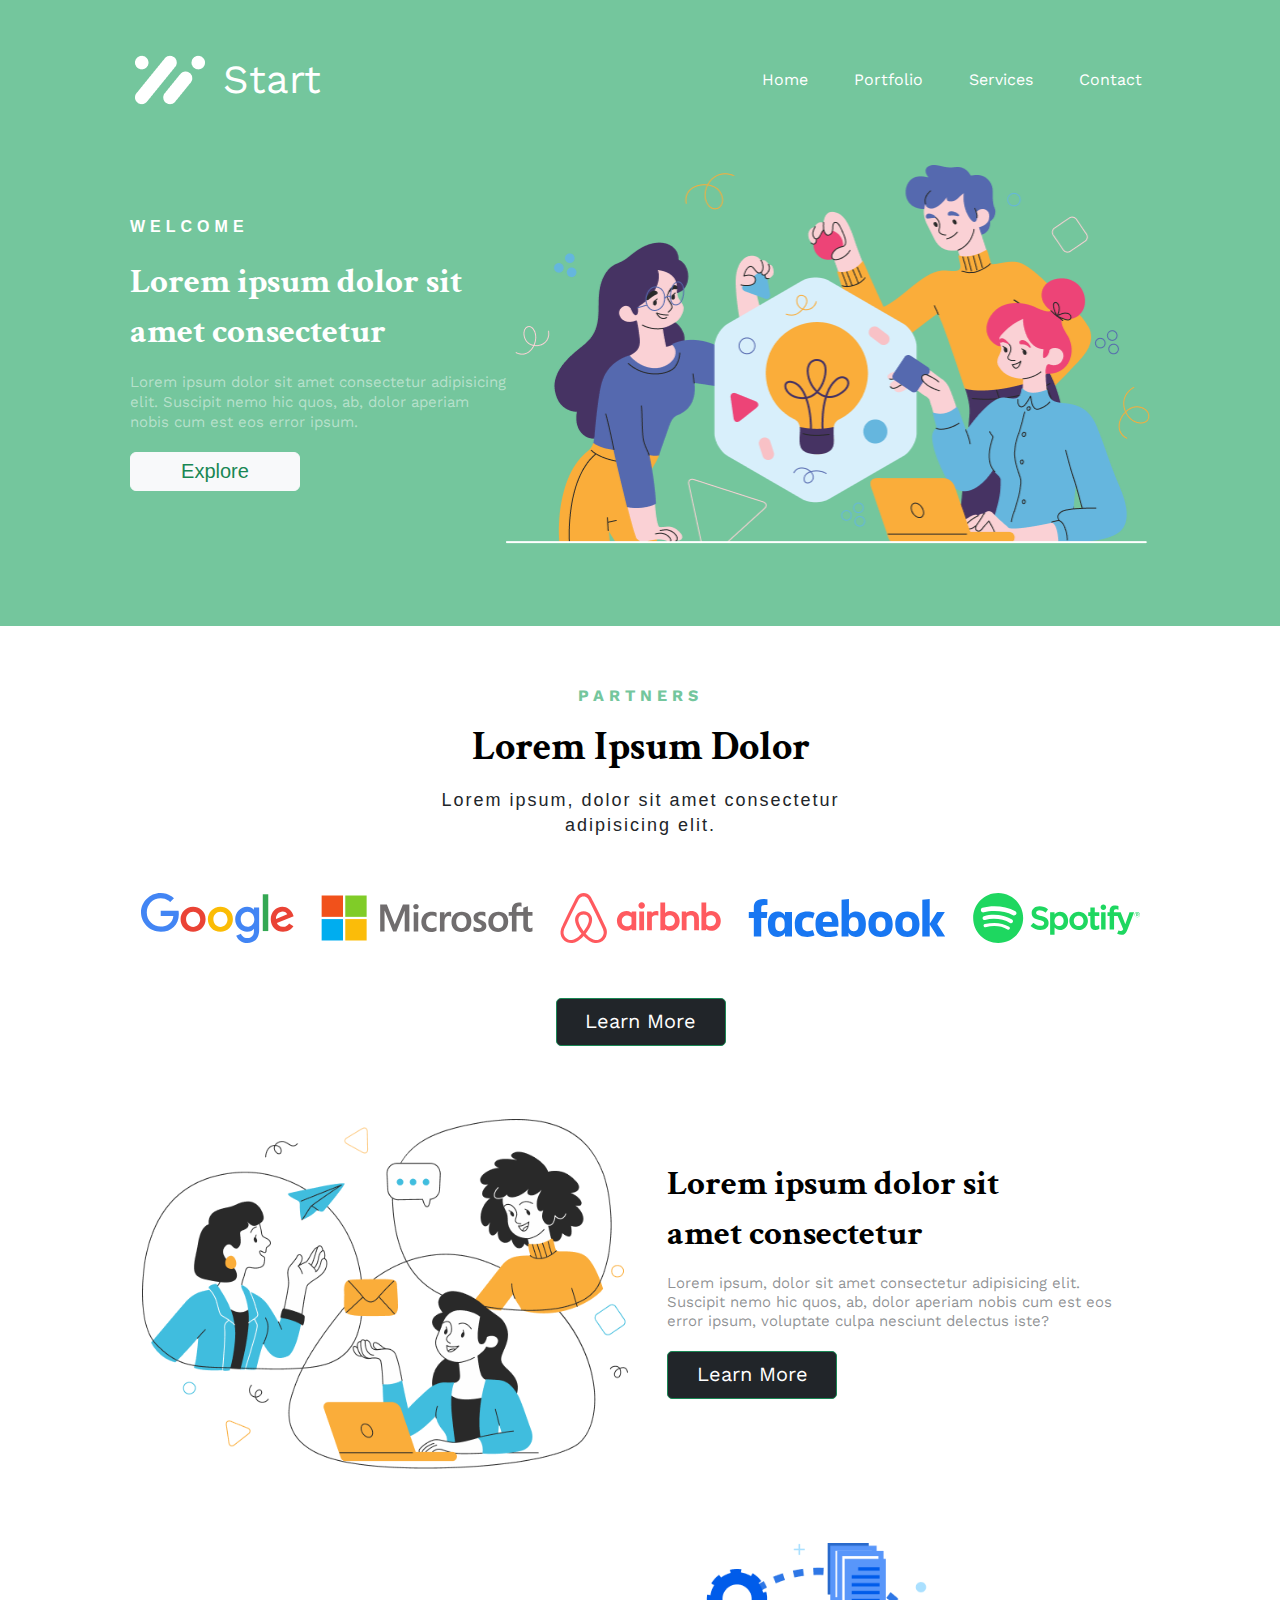
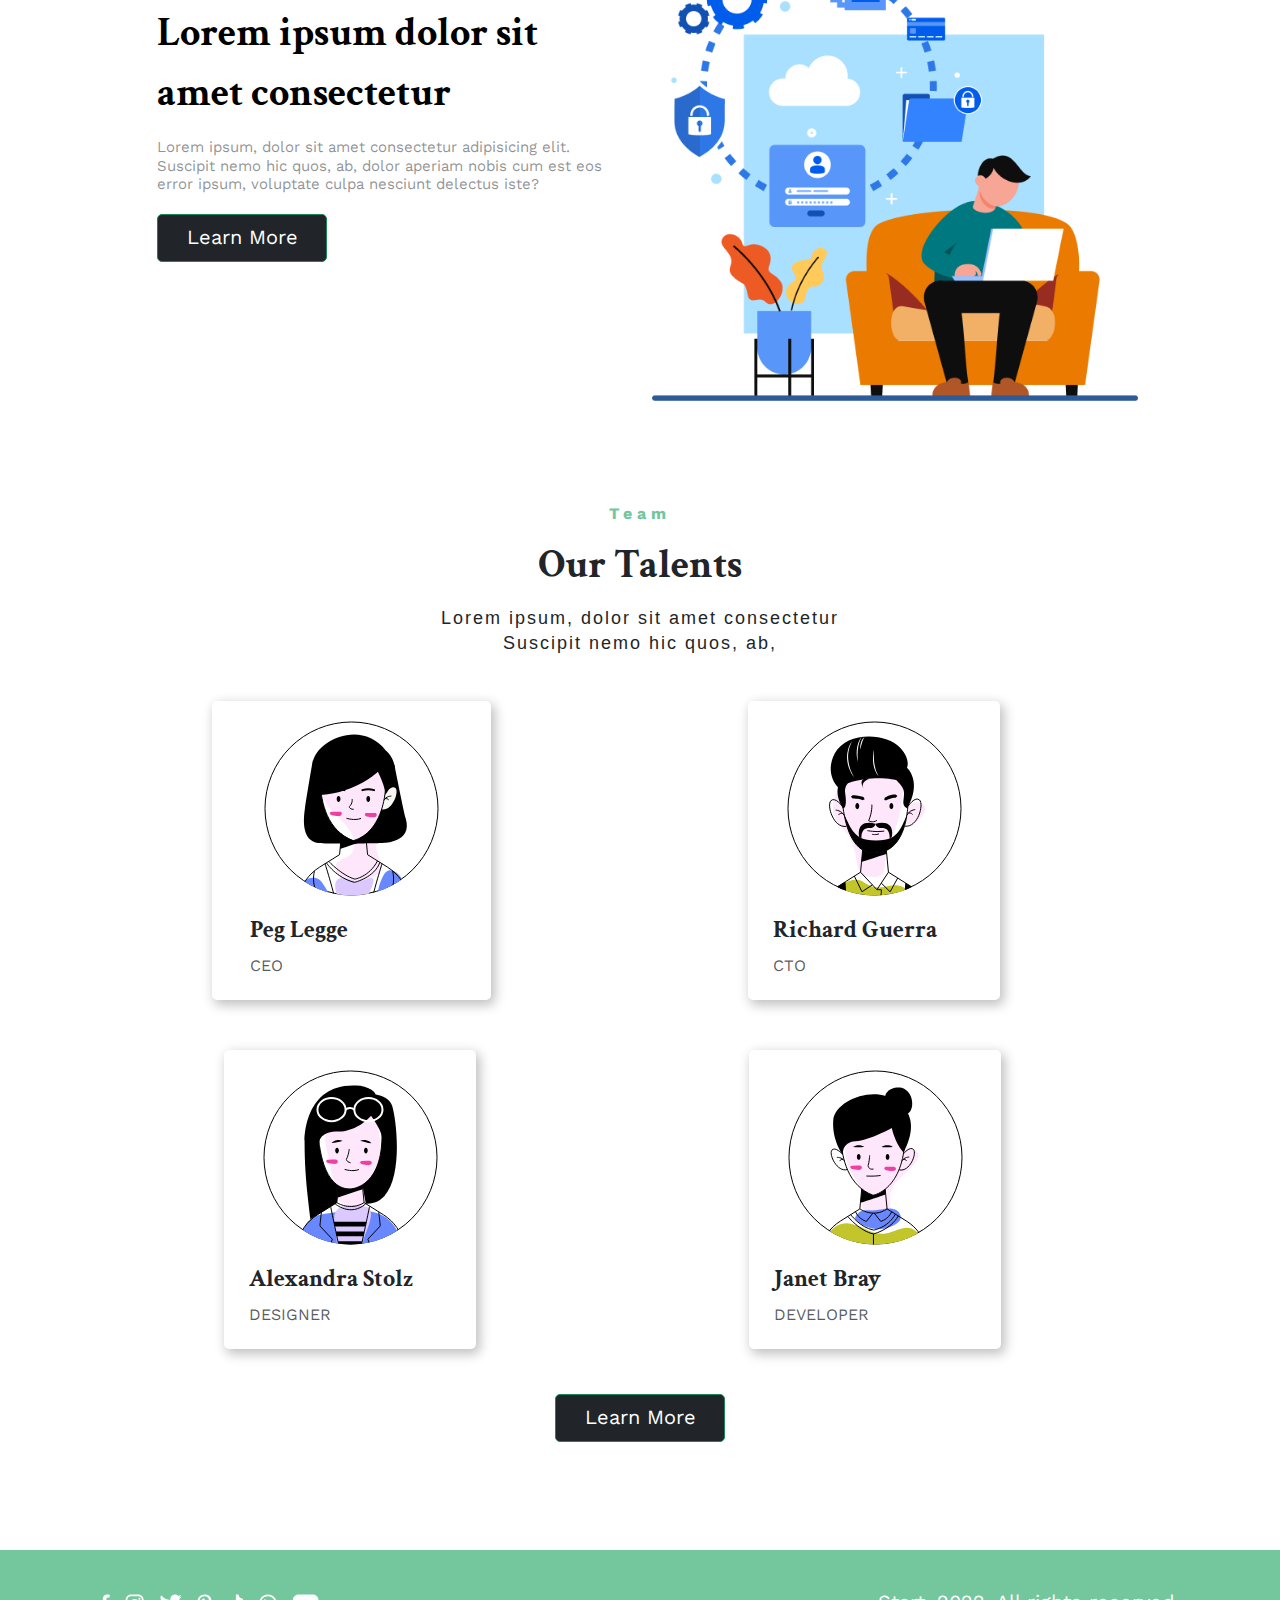
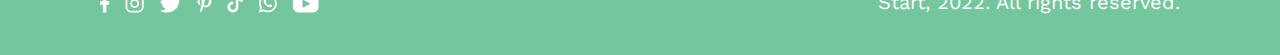
==== commit 4e1699e1: "Add some class in index for making css and Fix media query only index flies" ====
--- a/index.html
+++ b/index.html
@@ -227,7 +227,7 @@
         <img src="img/logoyoutube.svg" alt="youtube">
       </div>  
         <div class="Year_text">
-          <p>&copy; Start, 2022. All rights reserved.</p>
+          <p class="Start_2022"></p> Start, 2022. All rights reserved.</p>
         </div> 
     </div>
   </div>
--- a/css/style.css
+++ b/css/style.css
@@ -69,11 +69,13 @@
 
 .Welcome_Box{
   padding: 39.57px 0px 39.57px 0px;
+  margin: auto;
 }
 
 .Teamwork_3{
   max-width: 100%;
   width: 644.28px;
+  margin: auto;
 }
 
 .text-uppercase{
@@ -510,16 +512,25 @@
 }
 
 /*Footer Section */
+
 .footerblackground{
   background-color: #74c69d;
 }
 
+.Footer_Index{
+  margin: 0;
+  padding: 51px 131px 49px 131px;
+  max-width: 100%;
+}
+
+.logo_box{
+  display: flex; 
+  justify-content: space-between;
+  align-items: center;
+}
+
 .logo{
-  width: 242px;
-  height: 18px;
   letter-spacing: 10px;
-  padding-right: 18px;
-  padding-top: 15px
 }
 
 .Year_text{
@@ -529,6 +540,7 @@
   line-height: 25px;
   color: white;
 }
+
 
 /* Portfolio */
 
--- a/css/responsive.css
+++ b/css/responsive.css
@@ -89,13 +89,14 @@
         padding-left: 80px;
     }
 
-    .Footer_Index{
-        padding-left: 38px;
-        padding-right: 0px;
-    }
-
     .Viewteam_Padding{
         padding-bottom: 54px;
+    }
+
+    /* Footer Index */
+
+    .Footer_Index{
+        padding: 24px 100px;
     }
     /* portfolio */
 /*
@@ -217,16 +218,26 @@
 }   
 */
 @media (max-width: 991.98px){
+
     .navbar{
         max-width: 100%;
     }
+
     .navbar-nav{
         text-align: center;
     }
+
+    .navbar{
+        display: flex;
+        justify-content: space-between;
+    }
+    .navbar-toggler{
+        margin-left: auto;
+    }
     .Footer_Index{
         max-width: 100%;
-        padding-right: 38px;
-    }
+    }
+
     .topic3{
         font-size: 32px;
     }
@@ -254,7 +265,7 @@
     /* Header */
 
     .headertop{
-        padding: 30px 20px 30px 20px;
+        padding: 17px 20px 32px 20px;
     }
 
     .navbar-toggler-icon{
@@ -266,7 +277,24 @@
         text-align: center;
     }
 
+    .navbar-brand{
+        font-size: 30px !important;
+        padding-left: 10px !important;
+    }
+    .Logo_Start{
+        width: 7%;
+    }
     /* Hero Section */
+
+    .Topic_Welcome .Row_Welcome{
+        display: flex;
+        flex-direction: column-reverse;
+        max-width: 100%;
+    }
+    .Container_Welcome{
+        display: flex;
+        justify-content: center;
+    }
 
     .Topic_Welcome{
         padding: 0px 20px 0px 20px;
@@ -312,7 +340,7 @@
         display: flex;
     }
     .Features_Section, .Features_Section2{
-        max-width: 70%;
+        max-width: 100%;
     }
 
     .box1, .box2{
@@ -352,8 +380,9 @@
     }
     /* Footer */
 
-    .Footer_Index{
-        margin-top: 2px;
+    .logo_box{
+        display: flex;
+        flex-direction: column;
     }
 }
     /* Portfolio */
@@ -436,38 +465,38 @@
 }
     */
 
-@media (max-width: 575.98px) { 
+@media (max-width: 575.98px) {
+
     .headertop{
         padding: 17px 20px 32px 20px;
     }
     .Welcome_Box{
         padding: 0px 0px 40.39px 0px;
     }
-    .topic1{
+    .topic1, .topic2 ,.topic3{
         font-size: 24px;
-    }
-
+        max-width: 100%;
+    }
+
+    .Logo_Start{
+        width: 10%;
+    }      
     /* Footer */
 
     .Footer_Index{
         padding: 24px 0px;
     }
-    .logo{
-        display: grid;
-        grid-template-columns: auto auto auto auto auto auto auto;
-        gap: 20px;
-        padding-left: 28%;
-    }
-
-    .Year_text{
-        padding-top: 8%;
-        padding-right: 22%;
-    }
+    .logo_box{
+        display: flex;
+        flex-direction:column;
+    }
+
+
  }  
 
 
 
-@media (min-width: 375px) {
+@media (max-width: 374.98px) {
 
     /* Header */
 
@@ -481,7 +510,6 @@
     }
 
     .navbar-brand{
-        right: 60px;
         font-size: 30px;
     }
 
@@ -539,8 +567,12 @@
     }
 
     .image_Partner{
-        display: grid;
+        display: flex;
+        flex-direction: column;
         gap: 40px;
+        height: 100%;
+        justify-content: center;
+        align-items: center;
     }
 
     .img-microsoft{
@@ -585,6 +617,7 @@
     }
 
     /* Feature Section 2 */
+
     .Features_Padding2{
         padding-top: 0px;
         padding-bottom: 40.13px;
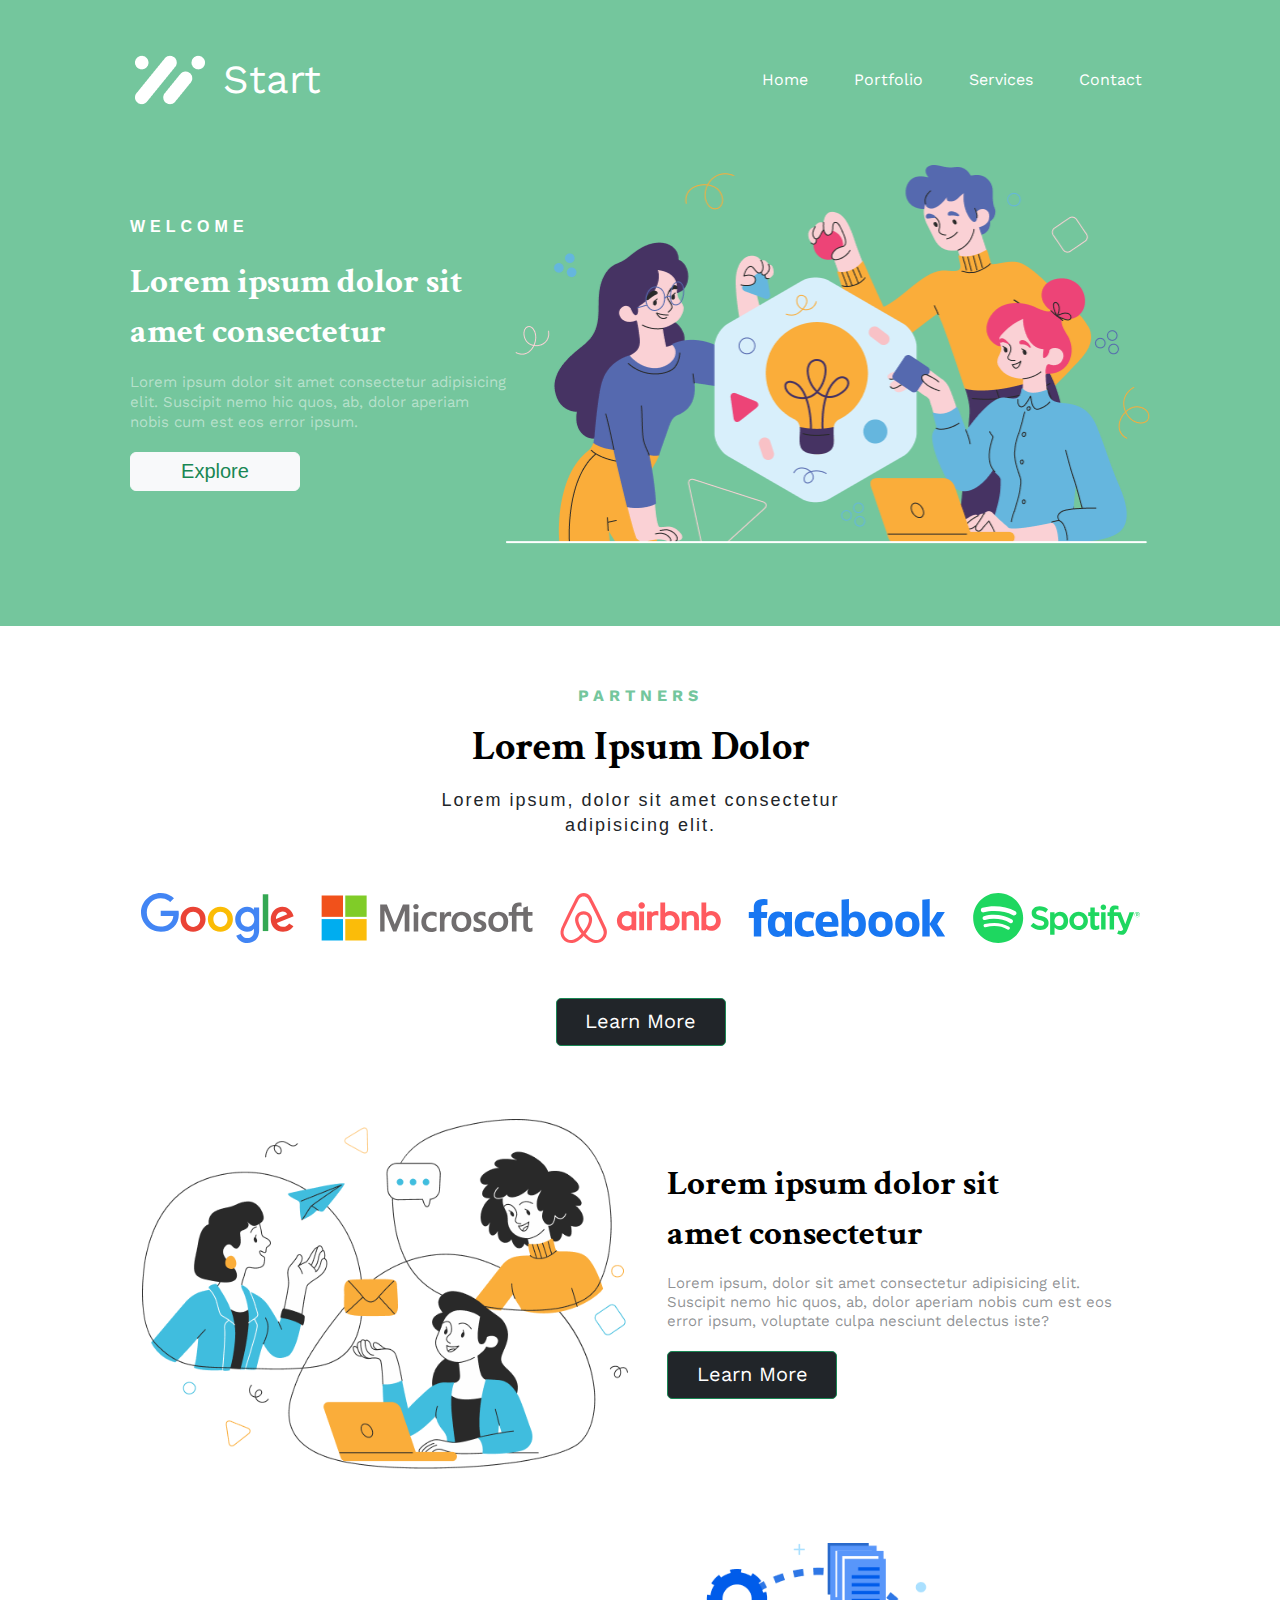
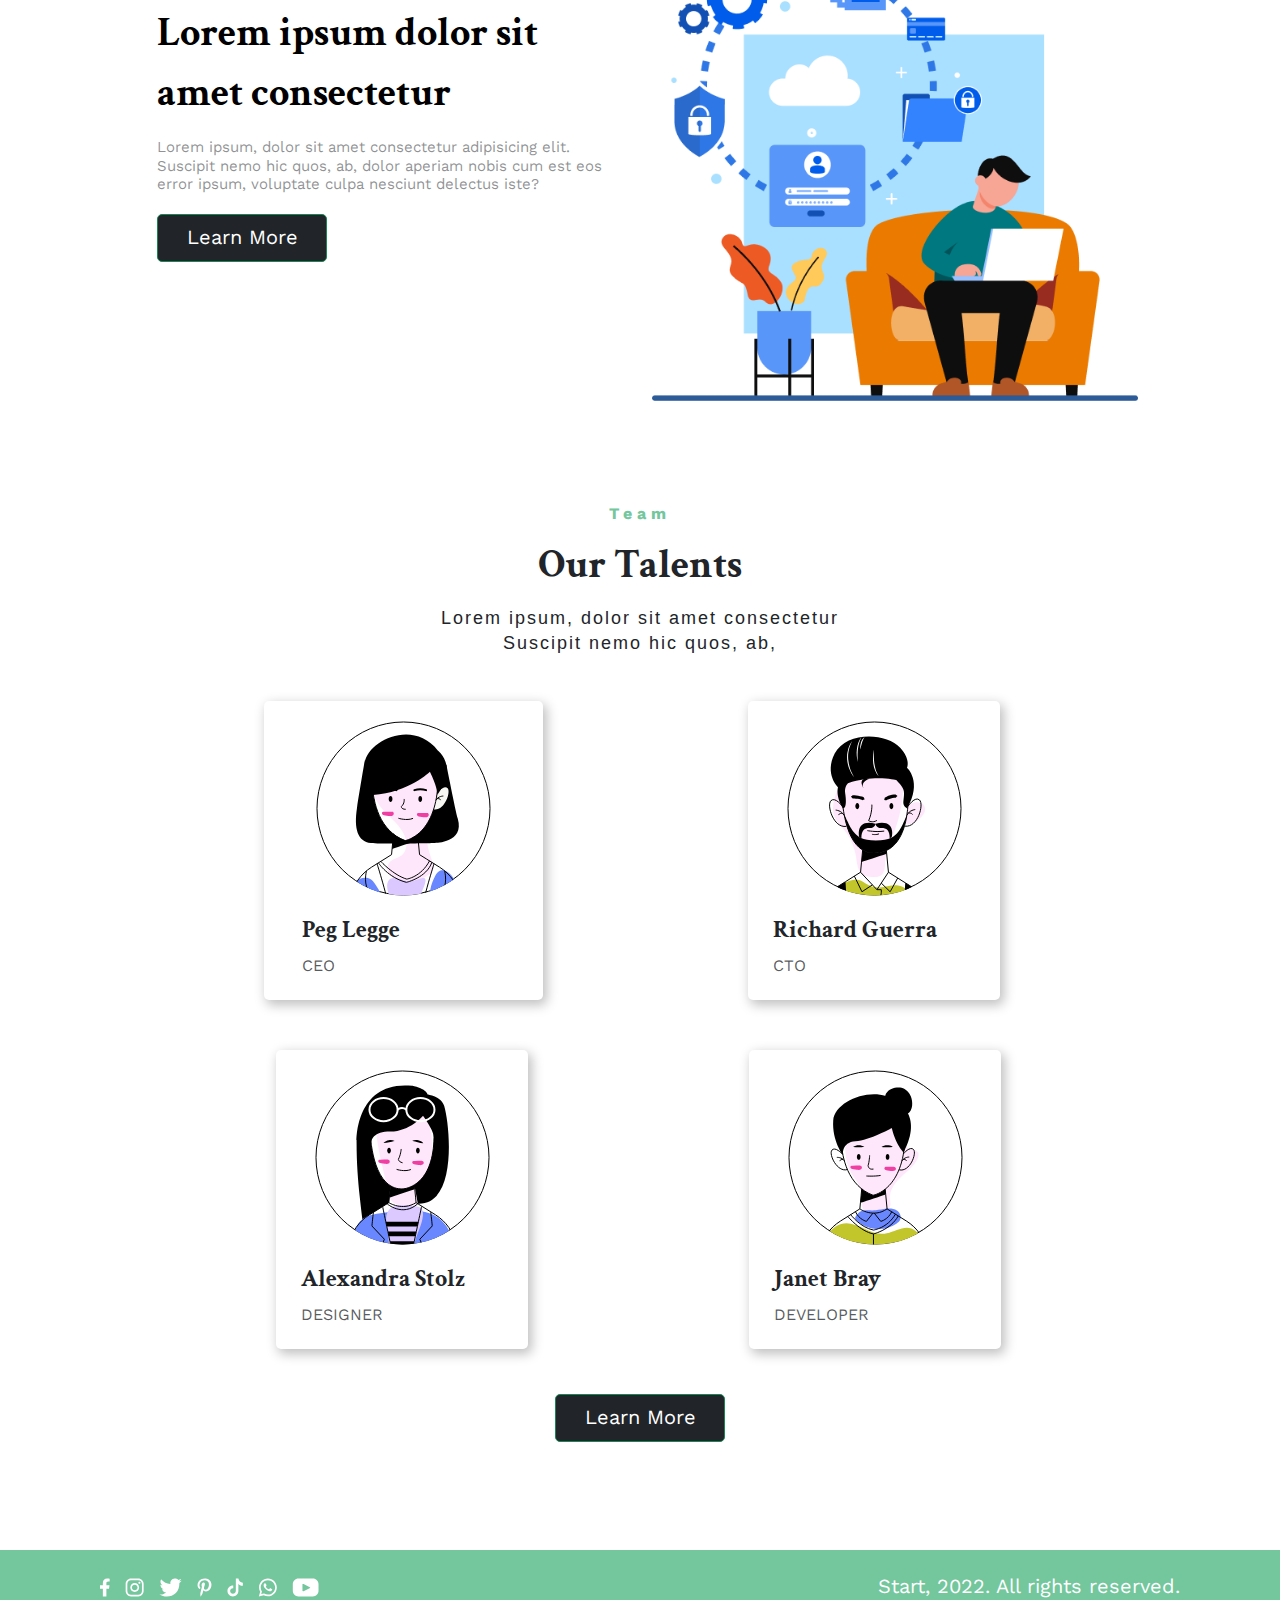
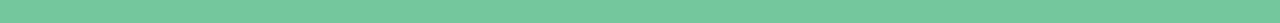
==== commit 2b29297e: "Fix Media and CSS.  Fix class of portfolio flies and copy code form html to portfolio" ====
--- a/index.html
+++ b/index.html
@@ -3,15 +3,15 @@
 <head>
     <meta charset="UTF-8"/>
     <meta name="viewport" content="width=device-width, initial-scale=1.0"/>
-    <title>Responsive Website</title>
     <!-- slider stylesheet -->
-    <link href="https://cdn.jsdelivr.net/npm/bootstrap@5.3.3/dist/css/bootstrap.min.css" rel="stylesheet" integrity="sha384-QWTKZyjpPEjISv5WaRU9OFeRpok6YctnYmDr5pNlyT2bRjXh0JMhjY6hW+ALEwIH" crossorigin="anonymous"/>
+    <link href="https://cdn.jsdelivr.net/npm/bootstrap@5.3.3/dist/css/bootstrap.min.css" rel="stylesheet">
     <!-- Bootstrap -->
     <link rel="stylesheet" href="css/bootstrap-utilities.css"/>
     <!-- custom style -->
     <link rel="stylesheet" href="css/style.css"/>
     <!-- Responsive style -->
-     <link rel="stylesheet" href="css/responsive.css"/>
+    <link rel="stylesheet" href="css/responsive.css"/>
+    <title>Responsive Website</title>
 </head>
 <body>  
   <!-- Hero area -->
@@ -24,7 +24,7 @@
                 <img src="img/Group_1.png" alt="start" class="Logo_Start img-fluid">
                 <a class="navbar-brand text-white" href="index.html">Start</a>
 
-              <button class="navbar-toggler" type="button" data-bs-toggle="collapse" data-bs-target="#navbarNav" aria-controls="navbarNav" aria-expanded="false" aria-label="Toggle navigation">
+              <button class="navbar-toggler collapsed" type="button" data-bs-toggle="collapse" data-bs-target="#navbarNav" aria-controls="navbarNav" aria-expanded="false" aria-label="Toggle navigation">
                 <span class="navbar-toggler-icon"></span>
               </button>
 
@@ -81,9 +81,9 @@
         <div class="image_Partner">
           <img src="img/google.svg" alt="Google" class="img-google">
           <img src="img/microsoft.svg" alt="Microsoft" class="img-microsoft">
-          <img src="/img/airbnb.svg" alt="Airbnb" class="img-airbnb" >
-          <img src="/img/facebook.svg" alt="Facebook" class="img-facebook">
-          <img src="/img/spotify.svg" alt="Spotify" class="img-spotify">
+          <img src="img/airbnb.svg" alt="Airbnb" class="img-airbnb" >
+          <img src="img/facebook.svg" alt="Facebook" class="img-facebook">
+          <img src="img/spotify.svg" alt="Spotify" class="img-spotify">
         </div>
         <div class="Learn1">
         <a href="#" class="LearnMore1 btn btn-success">Learn More</a>
@@ -98,7 +98,7 @@
       <div class="container">
         <div class="row">
           <div class="col-md-6">
-            <img src="/img/Group_2.png" alt="Feature1" class="img-fluid">
+            <img src="img/Group_2.png" alt="Feature1" class="img-fluid">
           </div>
             <div class="col-md-6">
               <div class="box1">
@@ -117,7 +117,7 @@
       <div class="container"> 
         <div class="row d-flex flex-row-reverse">
           <div class="col-md-6">
-            <img src="/img/sitwork.png" alt="Feature2" class="img-fluid">
+            <img src="img/sitwork.png" alt="Feature2" class="img-fluid">
           </div>
               <div class="col-md-6">
                 <div class="box2">
@@ -215,7 +215,7 @@
 <!-- Footer Section -->
 
 <footer class="footerblackground">
-  <div class="Footer_Index container py-4">
+  <div class="Footer_Index container">
     <div class="logo_box text-end">
       <div class="logo">
         <img src="img/logofacebook.svg" alt="facebook">
@@ -227,15 +227,13 @@
         <img src="img/logoyoutube.svg" alt="youtube">
       </div>  
         <div class="Year_text">
-          <p class="Start_2022"></p> Start, 2022. All rights reserved.</p>
+          <p class="Start_2022">Start, 2022. All rights reserved.</p>
         </div> 
     </div>
   </div>
 </footer>
 <!-- End Of Footer -->
-
-    <script src="js/bootstrap.js"></script>
-    <script src="https://cdn.jsdelivr.net/npm/bootstrap@5.3.3/dist/js/bootstrap.bundle.min.js" integrity="sha384-YvpcrYf0tY3lHB60NNkmXc5s9fDVZLESaAA55NDzOxhy9GkcIdslK1eN7N6jIeHz" crossorigin="anonymous">
-    </script>
+    <script src="https://cdn.jsdelivr.net/npm/bootstrap@5.3.3/dist/js/bootstrap.bundle.min.js"></script>
+    
 </body>
 </html>--- a/css/style.css
+++ b/css/style.css
@@ -527,6 +527,7 @@
   display: flex; 
   justify-content: space-between;
   align-items: center;
+  gap: 20px;
 }
 
 .logo{
@@ -548,6 +549,11 @@
   background-color: #74c69d;
   color: white;
 }
+
+.Start_Section{
+  padding: 0;
+}
+
 .Works{
   font-family: 'Work Sans', sans-serif;
   font-weight: 700;
@@ -556,6 +562,7 @@
   letter-spacing: 5px;
   text-align: center;
   color: #74c69d;
+  margin-bottom: 16px;
 }
 
 .Portfolio{
@@ -564,6 +571,12 @@
   font-size: 40px;
   line-height: 50px;
   text-align: center;
+  margin-bottom: 16px;
+}
+
+
+.Padding_Port{
+  padding: 30px 514px 82px 515px;
 }
 
 .text5{
@@ -573,41 +586,23 @@
   line-height: 25px;
   text-align: center;
   letter-spacing: 2px;
+  margin-bottom: 45px;
 }
 
 /* Work Poster */
 
-.example1{
-  position: relative;
-  right: 20px;
-}
-.example2{
-  position: relative;
-  left: 12px;
-}
-.example3{
-  position: relative;
-  right: 20px;
-}
-.example4{
-  position: relative;
-  left: 12px;
-}
-.example5{
-  position: relative;
-  right: 20px;
-}
-.example6{
-  position: relative;
-  left: 12px;
-}
-.example7{
-  position: relative;
-  right: 20px;
-}
-.example8{
-  position: relative;
-  left: 12px;
+.Work_Poster{
+  max-width: 100%;
+  display: grid;
+  grid-template-columns: auto auto;
+  gap: 55px;
+  justify-content: center;
+  margin: auto;
+}
+
+.Work_Section{
+  padding-left: 130px;
+  padding-right: 130px;
 }
 /* button */
 
@@ -624,6 +619,22 @@
   background-color: #212529;
 }
 
+.Padding_Button_Port{
+  padding-top: 65px;
+  padding-bottom: 99px;
+}
+
+/* Footer Portfolio */
+
+.Footer_Portfolio{
+  padding: 51px 131px 49px 131px;
+  margin: 0;
+  max-width: 100%;
+}
+
+.Start_2022{
+  margin-bottom: 0px;
+}
 /* Our Services Section */
 
 .Plans{
--- a/css/responsive.css
+++ b/css/responsive.css
@@ -13,6 +13,7 @@
     .h1.fw-bold, .topic2{
         font-size: 35px;
     }
+
 }
 
 @media (max-width: 1198.98px) {
@@ -44,6 +45,20 @@
     .topic3 , .topic4{
         font-size: 34px;
     }
+
+    /* Portfolio */
+
+    .Padding_Port{
+        padding-left: 100px;
+        padding-right: 100px;
+    }
+
+    /* Work Poster */
+
+    .example1,.example2,.example3,.example4,.example5,.example6,.example7,.example8{
+        max-width: 100%;
+    }
+
 }
 
 @media (max-width: 1158px){
@@ -85,9 +100,6 @@
 
     /* Team Section */
 
-    .Four_Card{
-        padding-left: 80px;
-    }
 
     .Viewteam_Padding{
         padding-bottom: 54px;
@@ -95,64 +107,17 @@
 
     /* Footer Index */
 
-    .Footer_Index{
+    .Footer_Index, .Footer_Portfolio{
         padding: 24px 100px;
     }
     /* portfolio */
-/*
-    .Start_Section{
-        padding-bottom: 30px;
-    }
-    .Portfolio_Section{
-        padding: 0px 20px 0px 20px;
-    }
+
+
     .Work_Section{
         padding: 0px 20px 0px 20px;
     }
-    .Work_Poster{   
-        margin: 0;
-        padding-bottom: 10px;
-    }
-    .example1{
-        max-width: 100%;  
-        bottom: 42px;
-        left: 10px; 
-    }
-    .example2{
-        max-width: 100%;   
-        bottom: 42px;
-    }
-    .example3{
-        max-width: 100%;
-        bottom: 42px;
-        left: 10px; 
-    }
-    .example4{
-        max-width: 100%;
-        bottom: 42px;
-    }
-    .example5{
-        max-width: 100%;
-        bottom: 42px;
-        left: 10px; 
-    }
-    .example6{
-        max-width: 100%;
-        bottom: 42px;
-    }
-    .example7{
-        max-width: 100%;
-        bottom: 42px;
-        left: 10px; 
-    }
-    .example8{
-        max-width: 100%;
-        bottom: 42px;
-    }
-    .Footer_Portfolio{
-        padding-left: 38px;
-        padding-right: 0px;
-    }
+
+
 
     /* Our Services */
 /*
